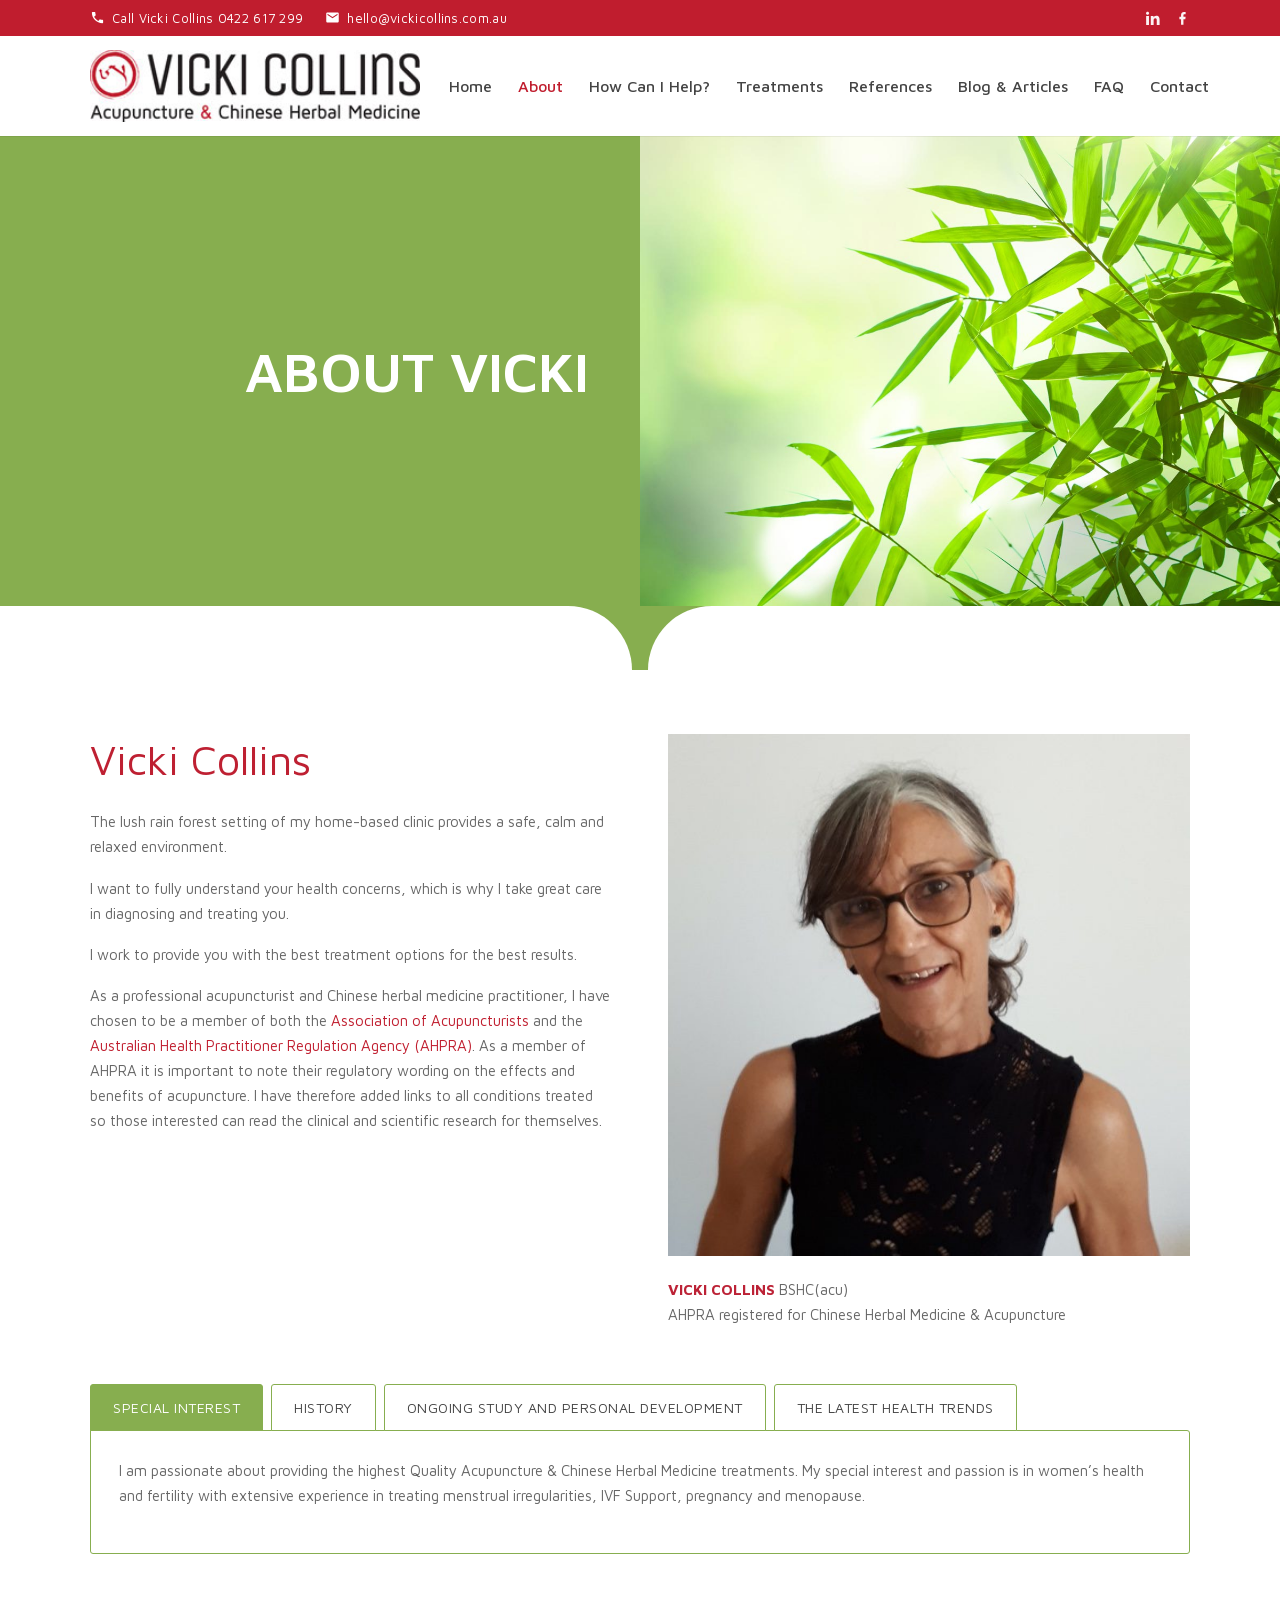
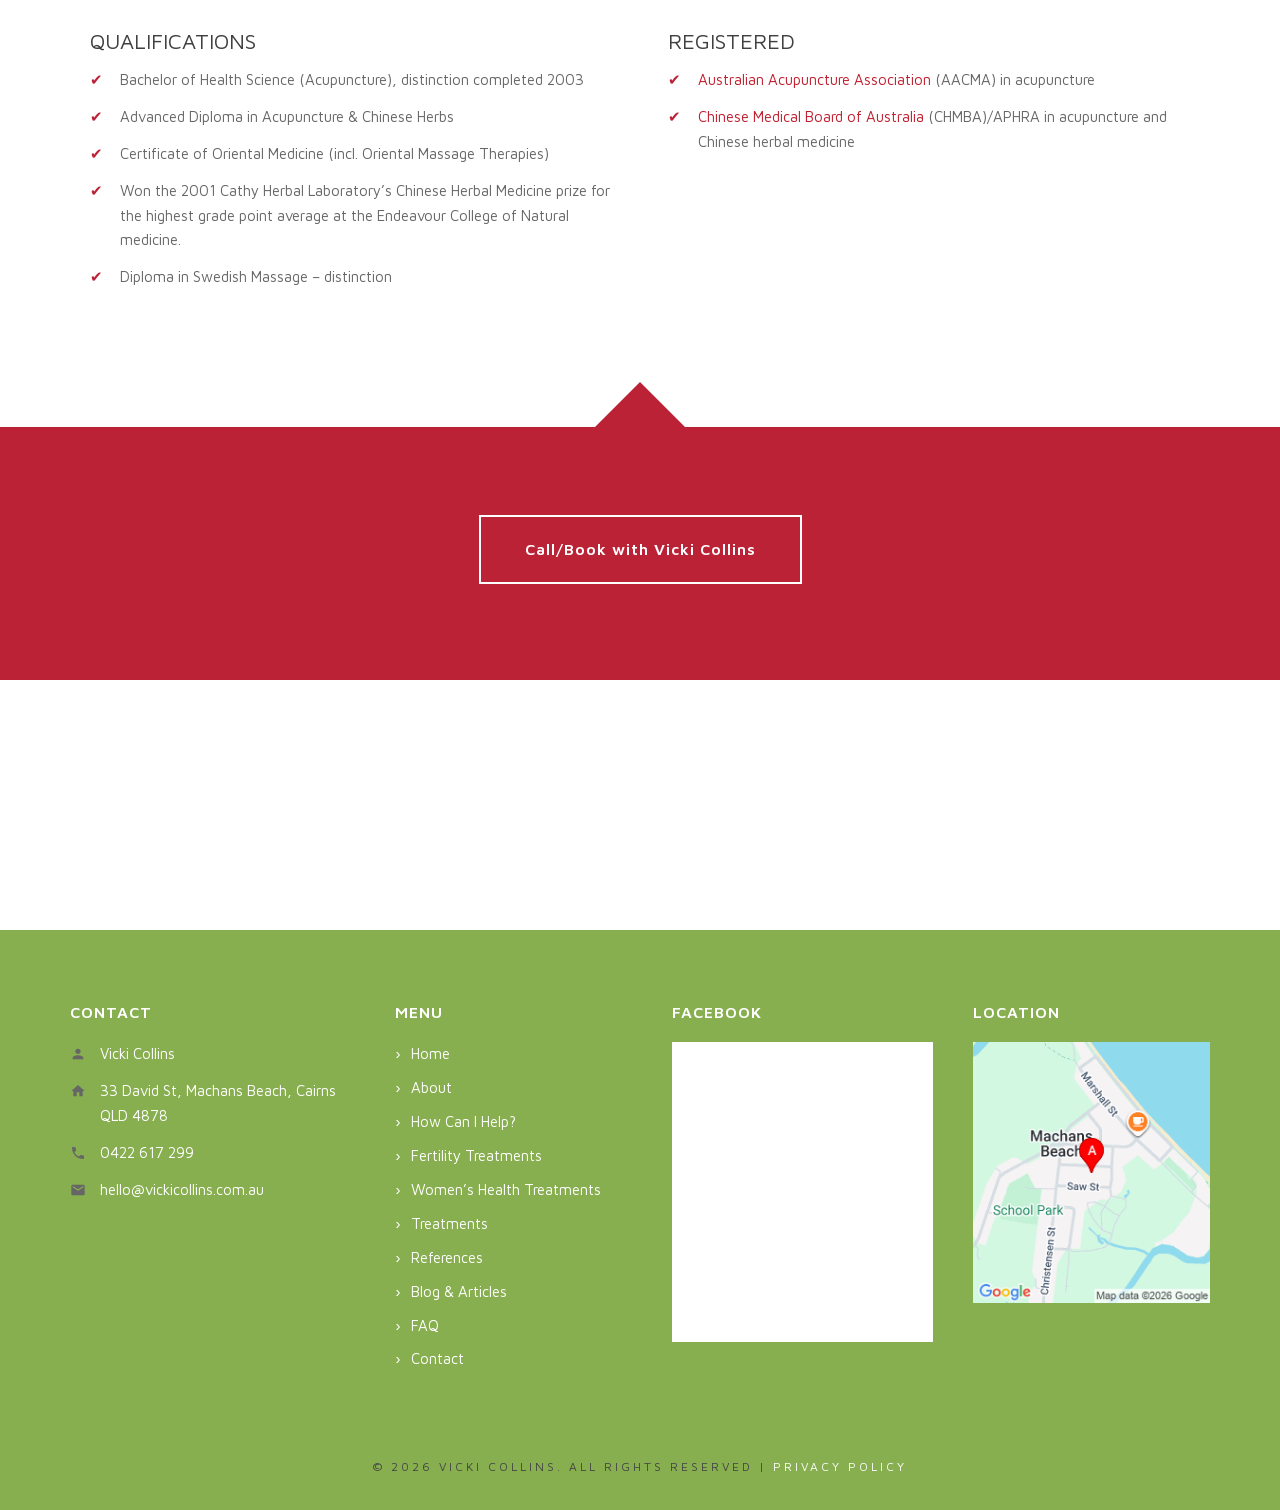
==== about-vicki-collins-quality-acupuncture/index.html @ 956a05df "Static rebuild of vickicollins.com.au Clean hand-written HTML/CSS replacing the WordPress/Jupiter in" ====
<!DOCTYPE html>
<html lang="en-AU">
<head>
<meta charset="utf-8">
<meta name="viewport" content="width=device-width, initial-scale=1">
<title>About Vicki Collins | Acupuncturist Cairns</title>
<meta name="description" content="Vicki Collins BHSc(Acu) is an AHPRA-registered acupuncturist and Chinese herbal medicine practitioner with over 15 years’ experience, based in Cairns.">
<link rel="canonical" href="https://vickicollins.com.au/about-vicki-collins-quality-acupuncture/">
<meta property="og:locale" content="en_AU">
<meta property="og:site_name" content="Vicki Collins Acupuncture &amp; Chinese Herbal Medicine">
<meta property="og:title" content="About Vicki Collins | Acupuncturist Cairns">
<meta property="og:description" content="Vicki Collins BHSc(Acu) is an AHPRA-registered acupuncturist and Chinese herbal medicine practitioner with over 15 years’ experience, based in Cairns.">
<meta property="og:url" content="https://vickicollins.com.au/about-vicki-collins-quality-acupuncture/">
<meta property="og:type" content="website">
<link rel="icon" href="/wp-content/uploads/favicon.ico">
<link rel="stylesheet" href="/assets/css/site.css">
<script type="application/ld+json">{"@context": "https://schema.org", "@graph": [{"@type": ["MedicalBusiness", "LocalBusiness"], "@id": "https://vickicollins.com.au/#business", "name": "Vicki Collins Acupuncture & Chinese Herbal Medicine", "url": "https://vickicollins.com.au/", "telephone": "+61422617299", "email": "hello@vickicollins.com.au", "image": "https://vickicollins.com.au/wp-content/uploads/vicki-collins-logo-web.jpg", "priceRange": "$$", "medicalSpecialty": ["Acupuncture", "TraditionalChineseMedicine"], "address": {"@type": "PostalAddress", "streetAddress": "33 David St", "addressLocality": "Machans Beach", "addressRegion": "QLD", "postalCode": "4878", "addressCountry": "AU"}, "geo": {"@type": "GeoCoordinates", "latitude": -16.8534147, "longitude": 145.747004}, "areaServed": [{"@type": "City", "name": "Cairns"}, {"@type": "AdministrativeArea", "name": "Cairns Region, Queensland"}], "openingHoursSpecification": [{"@type": "OpeningHoursSpecification", "dayOfWeek": ["Tuesday", "Wednesday", "Thursday", "Friday", "Saturday"], "opens": "08:00", "closes": "18:00"}], "founder": {"@id": "https://vickicollins.com.au/#vicki"}, "sameAs": ["https://www.facebook.com/Vicki-Collins-906060886146037/", "https://www.linkedin.com/in/vicki-collins-b83b03a0"]}, {"@type": "Person", "@id": "https://vickicollins.com.au/#vicki", "name": "Vicki Collins", "jobTitle": "Registered Acupuncturist & Chinese Herbal Medicine Practitioner", "worksFor": {"@id": "https://vickicollins.com.au/#business"}, "hasCredential": [{"@type": "EducationalOccupationalCredential", "credentialCategory": "degree", "name": "Bachelor of Health Science (Acupuncture)"}], "memberOf": {"@type": "Organization", "name": "Australian Health Practitioner Regulation Agency (AHPRA)"}, "knowsAbout": ["Acupuncture", "Chinese Herbal Medicine", "Fertility", "Women's Health", "IVF Support"]}]}</script>
</head>
<body>
<div class="toolbar">
  <div class="grid">
    <div class="toolbar-contact">
      <a href="tel:+61422617299"><svg viewBox="0 0 24 24" aria-hidden="true"><path d="M6.6 10.8c1.4 2.8 3.8 5.1 6.6 6.6l2.2-2.2c.3-.3.7-.4 1-.2 1.1.4 2.4.6 3.6.6.6 0 1 .4 1 1V20c0 .6-.4 1-1 1C10.6 21 3 13.4 3 4c0-.6.4-1 1-1h3.5c.6 0 1 .4 1 1 0 1.2.2 2.5.6 3.6.1.3 0 .7-.2 1l-2.3 2.2z"/></svg> Call Vicki Collins 0422 617 299</a>
      <a href="mailto:hello@vickicollins.com.au"><svg viewBox="0 0 24 24" aria-hidden="true"><path d="M20 4H4c-1.1 0-2 .9-2 2v12c0 1.1.9 2 2 2h16c1.1 0 2-.9 2-2V6c0-1.1-.9-2-2-2zm0 4-8 5-8-5V6l8 5 8-5v2z"/></svg> hello@vickicollins.com.au</a>
    </div>
    <div class="toolbar-social">
      <a href="https://www.linkedin.com/in/vicki-collins-b83b03a0" target="_blank" rel="noopener" aria-label="LinkedIn"><svg viewBox="0 0 24 24" aria-hidden="true"><path d="M4.98 3.5C4.98 4.88 3.87 6 2.5 6S0 4.88 0 3.5 1.12 1 2.5 1s2.48 1.12 2.48 2.5zM.24 8h4.52v14.5H.24V8zm7.44 0h4.33v2h.06c.6-1.14 2.07-2.34 4.27-2.34 4.57 0 5.41 3 5.41 6.9v7.94h-4.52v-7.04c0-1.68-.03-3.84-2.34-3.84-2.34 0-2.7 1.83-2.7 3.72v7.16H7.68V8z"/></svg></a>
      <a href="https://www.facebook.com/Vicki-Collins-906060886146037/" target="_blank" rel="noopener" aria-label="Facebook"><svg viewBox="0 0 24 24" aria-hidden="true"><path d="M13.5 22v-9h3l.5-4h-3.5V7c0-1.1.3-1.9 1.9-1.9H17V1.6C16.7 1.6 15.6 1.5 14.3 1.5c-2.7 0-4.6 1.7-4.6 4.8V9H7v4h2.7v9h3.8z"/></svg></a>
    </div>
  </div>
</div>
<header class="site-header">
  <div class="grid">
    <a class="logo" href="/"><img src="/wp-content/uploads/vicki-collins-logo-web.jpg" alt="Vicki Collins Acupuncture &amp; Chinese Herbal Medicine" width="300" height="65"></a>
    <button class="nav-toggle" aria-expanded="false" aria-controls="site-nav" aria-label="Menu"><svg viewBox="0 0 24 24" aria-hidden="true"><path d="M3 6h18v2H3V6zm0 5h18v2H3v-2zm0 5h18v2H3v-2z"/></svg></button>
    <nav class="site-nav" id="site-nav"><ul><li><a href="/">Home</a></li><li class="current"><a href="/about-vicki-collins-quality-acupuncture/">About</a></li><li><a href="/how-can-i-help/">How Can I Help?</a><ul class="sub-menu"><li><a href="/fertility-treatments/">Fertility Treatments</a></li><li><a href="/womens-health/">Women’s Health Treatments</a></li></ul></li><li><a href="/treatments/">Treatments</a></li><li><a href="/references-2/">References</a></li><li><a href="/blog/">Blog &amp; Articles</a></li><li><a href="/frequently-asked-questions/">FAQ</a></li><li><a href="/contact/">Contact</a></li></ul></nav>
  </div>
</header>
<main>
<section class="hero-split" style="background:#87ae4f">
  <div class="hero-panel"><h1 class="hero-title">About Vicki</h1></div>
  <div class="hero-img" style="background-image:url('/wp-content/uploads/bamboo_bg2.jpg')"></div>
</section>
<div class="scallop" style="--notch:#87ae4f"></div>
<section class="content"><div class="grid">
  <div class="two-col">
    <div><h2 class="title-lg">Vicki Collins</h2>
<p>The lush rain forest setting of my home-based clinic provides a safe, calm and relaxed environment.</p>
<p>I want to fully understand your health concerns, which is why I take great care in diagnosing and treating you.</p>
<p>I work to provide you with the best treatment options for the best results.</p>
<p>As a professional acupuncturist and Chinese herbal medicine practitioner, I have chosen to be a member of both the <a href="https://www.acupuncture.org.au/" target="_blank" rel="noopener">Association of Acupuncturists</a> and the <a href="https://www.ahpra.gov.au/" target="_blank" rel="noopener">Australian Health Practitioner Regulation Agency (AHPRA)</a>. As a member of AHPRA it is important to note their regulatory wording on the effects and benefits of acupuncture. I have therefore added links to all conditions treated so those interested can read the clinical and scientific research for themselves.</p></div>
    <div><img src="/wp-content/uploads/vicki-collins-e1538703856877.jpg" alt="Quality Acupuncture &amp; Chinese Herbal Medicine - About Vicki Collins" width="640" height="640" loading="lazy"><p class="portrait-caption"><strong>VICKI COLLINS</strong> BSHC(acu)<br> AHPRA registered for Chinese Herbal Medicine &amp; Acupuncture</p></div>
  </div>
  <div class="tabs">
    <div class="tab-buttons" role="tablist"><button role="tab" aria-selected="true" data-tab="0">SPECIAL INTEREST</button><button role="tab" aria-selected="false" data-tab="1">HISTORY</button><button role="tab" aria-selected="false" data-tab="2">ONGOING STUDY AND PERSONAL DEVELOPMENT</button><button role="tab" aria-selected="false" data-tab="3">THE LATEST HEALTH TRENDS</button></div>
    <div class="tab-panel" data-panel="0"><p>I am passionate about providing the highest Quality Acupuncture &amp; Chinese Herbal Medicine treatments. My special interest and passion is in women’s health and fertility with extensive experience in treating menstrual irregularities, IVF Support, pregnancy and menopause.</p></div><div class="tab-panel" data-panel="1" hidden><p>I started my journey as a health practitioner in the 1980’s working along side a naturopath while studying a Diploma in Swedish massage, gaining a high distinction. In the early 1990’s I studied a course called Oriental Medicine, which included basic studies in Chinese medicine, Ayurveda medicine, and Shiatsu. From this my interest in Chinese medicine began. Then in the mId-1990’s I began an advanced diploma of Health Science (acupuncture) and went onto complete a Bachelor of Health Science with a distinction at the now Endeavor College of Natural Medicine in 2003. In my final year here I also achieved highest point grade average in Chinese Herbal Medicine.</p></div><div class="tab-panel" data-panel="2" hidden><p>I continue to develop my knowledge and skills in order to keep abreast with the latest health trends enabling me to understand and keep abreast of my clients health needs. To achieve this I regularly attend seminars within Australia and abroad, engage in online seminars, plus my own continual research and personal development within my industry and other health related industries.</p></div><div class="tab-panel" data-panel="3" hidden><p>I now continue to develop my knowledge and skills in order to keep abreast with the latest health trends enabling me to understand and keep abreast my clients health needs. To achieve this I regularly attend seminars within Australia and aboard, engage in online seminars, plus my own continual research and personal development with in my industry another health related industries.</p></div>
  </div>
  <div class="two-col">
    <div><h2 class="title-sm">Qualifications</h2>
<ul class="checks"><li>Bachelor of Health Science (Acupuncture), distinction completed 2003</li><li>Advanced Diploma in Acupuncture &amp; Chinese Herbs</li><li>Certificate of Oriental Medicine (incl. Oriental Massage Therapies)</li><li>Won the 2001 Cathy Herbal Laboratory’s Chinese Herbal Medicine prize for the highest grade point average at the Endeavour College of Natural medicine.</li><li>Diploma in Swedish Massage – distinction</li></ul></div>
    <div><h2 class="title-sm">Registered</h2>
<ul class="checks"><li><a href="http://www.acupuncture.org.au" target="_blank" rel="noopener">Australian Acupuncture Association</a> (AACMA) in acupuncture</li><li><a href="https://www.ahpra.gov.au/" target="_blank" rel="noopener">Chinese Medical Board of Australia</a> (CHMBA)/APHRA in acupuncture and Chinese herbal medicine</li></ul></div>
  </div>
</div></section>
<section class="cta">
  <div style="height:56px"></div>
  <div style="position:relative;background:var(--band-red);">
    <div style="position:absolute;left:50%;transform:translateX(-50%);top:-45px;width:0;height:0;border-left:46px solid transparent;border-right:46px solid transparent;border-bottom:46px solid var(--band-red);"></div>
    <div class="band-red-cta">
      <a class="btn-outline" href="/contact/">Call/Book with Vicki Collins</a>
    </div>
  </div>
</section>
</main>
<div class="strip-img" style="background-image:url('/wp-content/uploads/bamboo_bg2_dark.jpg')"></div>
<footer class="site-footer">
  <div class="grid footer-widgets">
    <div>
      <div class="widget-title">Contact</div>
      <ul class="icon-list">
        <li><svg viewBox="0 0 24 24" aria-hidden="true"><path d="M12 12c2.2 0 4-1.8 4-4s-1.8-4-4-4-4 1.8-4 4 1.8 4 4 4zm0 2c-2.7 0-8 1.3-8 4v2h16v-2c0-2.7-5.3-4-8-4z"/></svg> Vicki Collins</li>
        <li><svg viewBox="0 0 24 24" aria-hidden="true"><path d="M10 20v-6h4v6h5v-8h3L12 3 2 12h3v8h5z"/></svg> 33 David St, Machans Beach, Cairns QLD 4878</li>
        <li><svg viewBox="0 0 24 24" aria-hidden="true"><path d="M6.6 10.8c1.4 2.8 3.8 5.1 6.6 6.6l2.2-2.2c.3-.3.7-.4 1-.2 1.1.4 2.4.6 3.6.6.6 0 1 .4 1 1V20c0 .6-.4 1-1 1C10.6 21 3 13.4 3 4c0-.6.4-1 1-1h3.5c.6 0 1 .4 1 1 0 1.2.2 2.5.6 3.6.1.3 0 .7-.2 1l-2.3 2.2z"/></svg> <a href="tel:+61422617299">0422 617 299</a></li>
        <li><svg viewBox="0 0 24 24" aria-hidden="true"><path d="M20 4H4c-1.1 0-2 .9-2 2v12c0 1.1.9 2 2 2h16c1.1 0 2-.9 2-2V6c0-1.1-.9-2-2-2zm0 4-8 5-8-5V6l8 5 8-5v2z"/></svg> <a href="mailto:hello@vickicollins.com.au">hello@vickicollins.com.au</a></li>
      </ul>
    </div>
    <div>
      <div class="widget-title">Menu</div>
      <ul class="footer-menu">
        <li><a href="/">Home</a></li>
        <li><a href="/about-vicki-collins-quality-acupuncture/">About</a></li>
        <li><a href="/how-can-i-help/">How Can I Help?</a></li>
        <li><a href="/fertility-treatments/">Fertility Treatments</a></li>
        <li><a href="/womens-health/">Women’s Health Treatments</a></li>
        <li><a href="/treatments/">Treatments</a></li>
        <li><a href="/references-2/">References</a></li>
        <li><a href="/blog/">Blog &amp; Articles</a></li>
        <li><a href="/frequently-asked-questions/">FAQ</a></li>
        <li><a href="/contact/">Contact</a></li>
      </ul>
    </div>
    <div class="footer-fb">
      <div class="widget-title">Facebook</div>
      <iframe src="https://www.facebook.com/plugins/page.php?href=https%3A%2F%2Fwww.facebook.com%2FVicki-Collins-906060886146037%2F&tabs=timeline&width=280&height=300&small_header=true&adapt_container_width=true&hide_cover=false" width="280" height="300" title="Vicki Collins on Facebook" loading="lazy" allow="encrypted-media"></iframe>
    </div>
    <div class="footer-map">
      <div class="widget-title">Location</div>
      <a href="https://www.google.com.au/maps/place/33+David+St,+Machans+Beach+QLD+4878/@-16.8534096,145.74481,17z" target="_blank" rel="noopener" title="Open a larger map">
        <img src="/assets/img/footer-map.png" alt="Map showing the clinic location at 33 David St, Machans Beach" width="250" height="275" loading="lazy">
      </a>
    </div>
  </div>
  <div class="footer-copyright">© 2026 Vicki Collins. All rights reserved | <a href="/privacy-policy/">Privacy Policy</a></div>
</footer>
<script src="/assets/js/site.js" defer></script>
</body>
</html>
---- assets/css/site.css ----
/* vickicollins.com.au — hand-written rebuild stylesheet
   Tokens extracted from the original live theme (see DESIGN-TOKENS.md) */

/* ---------- fonts (self-hosted) ---------- */
@font-face {
  font-family: 'Maven Pro';
  font-style: normal;
  font-weight: 400 700;
  font-display: swap;
  src: url(/assets/fonts/maven-pro-latin.woff2) format('woff2');
  unicode-range: U+0000-00FF, U+0131, U+0152-0153, U+02BB-02BC, U+02C6, U+02DA, U+02DC, U+2000-206F, U+20AC, U+2122, U+2191, U+2193, U+2212, U+2215, U+FEFF, U+FFFD;
}
@font-face {
  font-family: 'Maven Pro';
  font-style: normal;
  font-weight: 400 700;
  font-display: swap;
  src: url(/assets/fonts/maven-pro-latin-ext.woff2) format('woff2');
  unicode-range: U+0100-02BA, U+02BD-02C5, U+02C7-02CC, U+02CE-02D7, U+02DD-02FF, U+1E00-1E9F, U+1EF2-1EFF, U+2020, U+20A0-20AB, U+20AD-20C0, U+2113, U+2C60-2C7F, U+A720-A7FF;
}
@font-face {
  font-family: 'Poppins';
  font-style: normal;
  font-weight: 400;
  font-display: swap;
  src: url(/assets/fonts/poppins-latin.woff2) format('woff2');
  unicode-range: U+0000-00FF, U+0131, U+0152-0153, U+02BB-02BC, U+02C6, U+02DA, U+02DC, U+2000-206F, U+20AC, U+2122, U+2191, U+2193, U+2212, U+2215, U+FEFF, U+FFFD;
}

/* ---------- tokens ---------- */
:root {
  --brand: #c01d2e;        /* toolbar crimson */
  --band-red: #bc2236;     /* CTA bands, large titles */
  --brand-dark: #9a1725;
  --green: #87ae4f;        /* bands + footer */
  --heading: #404040;
  --text: #666666;
  --text-strong: #444444;
  --grey-light: #ededed;
  --white: #ffffff;
  --grid: 1140px;
}

/* ---------- reset/base ---------- */
* { margin: 0; padding: 0; box-sizing: border-box; }
html { -webkit-text-size-adjust: 100%; }
body {
  font-family: 'Maven Pro', -apple-system, 'Segoe UI', Roboto, Arial, sans-serif;
  font-size: 15px;
  font-weight: 400;
  line-height: 1.66em;
  color: var(--text);
  background: var(--white);
}
img { max-width: 100%; height: auto; display: inline-block; }
a { color: var(--brand); text-decoration: none; }
a:hover { color: var(--brand-dark); }
p { margin-bottom: 1.1em; }
ul, ol { margin: 0 0 1.1em 1.4em; }

h1, h2, h3, h4, h5, h6 {
  color: var(--heading);
  font-weight: 600;
  text-transform: uppercase;
  line-height: 1.25em;
  margin-bottom: 0.6em;
}
h1 { font-size: 36px; }
h2 { font-size: 30px; }
h3 { font-size: 24px; }
h4 { font-size: 18px; line-height: 1.3em; }
h5 { font-size: 16px; line-height: 1.3em; }
h6 { font-size: 14px; line-height: 1.3em; }

.grid { max-width: var(--grid); margin: 0 auto; padding: 0 20px; }

/* ---------- top toolbar ---------- */
.toolbar { background: var(--brand); color: var(--white); font-size: 13px; }
.toolbar .grid { display: flex; align-items: center; justify-content: space-between; min-height: 36px; }
.toolbar a { color: var(--white); }
.toolbar-contact { display: flex; gap: 22px; align-items: center; flex-wrap: wrap; }
.toolbar-contact a { display: inline-flex; align-items: center; gap: 7px; letter-spacing: .3px; }
.toolbar-social { display: flex; gap: 14px; align-items: center; }
.toolbar-social a { display: inline-flex; opacity: .95; }
.toolbar-social a:hover { opacity: .75; }
.toolbar svg { width: 15px; height: 15px; fill: currentColor; }

/* ---------- header ---------- */
.site-header {
  background: var(--white);
  position: sticky; top: 0; z-index: 50;
  box-shadow: 0 1px 0 rgba(0,0,0,.06);
}
.site-header .grid { display: flex; align-items: center; justify-content: space-between; min-height: 100px; gap: 16px; }
.logo img { width: 330px; max-width: 60vw; height: auto; display: block; }

.nav-toggle { display: none; background: none; border: 0; cursor: pointer; padding: 8px; }
.nav-toggle svg { width: 26px; height: 26px; fill: var(--heading); }

.site-nav ul { list-style: none; margin: 0; display: flex; align-items: center; }
.site-nav > ul > li { position: relative; }
.site-nav > ul > li > a {
  display: block; padding: 12px 13px;
  color: var(--text-strong); font-size: 16px; font-weight: 500;
  white-space: nowrap;
}
.site-nav a:hover, .site-nav .current > a { color: var(--brand); }
.site-nav .sub-menu {
  display: none; position: absolute; top: 100%; left: 0;
  background: var(--white); min-width: 220px; box-shadow: 0 3px 12px rgba(0,0,0,.12);
  padding: 6px 0; z-index: 60;
}
.site-nav li:hover > .sub-menu, .site-nav li:focus-within > .sub-menu { display: block; }
.site-nav .sub-menu li { width: 100%; }
.site-nav .sub-menu a {
  display: block; padding: 9px 18px;
  font-size: 13px; font-weight: 400; text-transform: uppercase; letter-spacing: 1px;
  color: var(--text-strong);
}

/* ---------- hero (split colour/image) ---------- */
.hero-split { display: grid; grid-template-columns: 1fr 1fr; min-height: 471px; position: relative; }
.hero-split .hero-panel { display: flex; align-items: center; justify-content: flex-end; padding: 40px 4vw 40px 6vw; }
.hero-split .hero-img { background-size: cover; background-position: center; }
.hero-title {
  color: var(--white); font-size: 56px; font-weight: 600; text-transform: uppercase;
  line-height: 1.05em; text-align: right; margin: 0;
}
.hero-green { background: var(--green); }
.hero-red { background: var(--band-red); }

/* scallop notch under heroes: the hero colour shows through a centre "V"
   while each white shoulder curves up with a rounded corner */
.scallop { position: relative; height: 64px; background: var(--notch, var(--band-red)); overflow: hidden; margin-top: -1px; }
.scallop::before, .scallop::after {
  content: ""; position: absolute; top: 0; bottom: 0; width: calc(50% - 8px);
  background: var(--white);
}
.scallop::before { left: 0; border-top-right-radius: 64px; }
.scallop::after { right: 0; border-top-left-radius: 64px; }

/* red arrow notch pointing down into CTA band */
.arrow-down { position: relative; height: 0; }
.arrow-down::before {
  content: ""; position: absolute; left: 50%; transform: translateX(-50%);
  top: -46px; width: 0; height: 0;
  border-left: 46px solid transparent; border-right: 46px solid transparent;
  border-bottom: 46px solid var(--band-red);
}

/* ---------- home hero ---------- */
.hero-home {
  background-size: cover; background-position: center;
  min-height: 428px; display: flex; align-items: center;
}
.hero-home .grid { display: flex; width: 100%; align-items: center; justify-content: space-between; gap: 30px; }
.hero-home .intro h5, .hero-home .intro p.lead-in { color: var(--white); font-size: 22px; font-weight: 400; text-transform: none; margin: 0 0 4px; }
.hero-home .intro .big {
  color: var(--white); font-size: 56px; font-weight: 600; text-transform: uppercase;
  line-height: 1.05em; margin: 6px 0 10px;
}
.hero-home .badge {
  font-family: 'Poppins', 'Maven Pro', sans-serif;
  color: var(--white); font-size: 22px; line-height: 1.1em; text-transform: uppercase; text-align: right;
}

/* ---------- bands ---------- */
.band { padding: 56px 0; }
.band-green { background: var(--green); color: var(--white); text-align: center; }
.band-green .band-title {
  color: var(--white); font-size: 22px; font-weight: 500; text-transform: none;
  line-height: 1.45em; max-width: 900px; margin: 0 auto 22px;
}
.band-green p { color: var(--white); max-width: 1040px; margin-left: auto; margin-right: auto; }
.band-green a { color: var(--white); text-decoration: underline; }

.band-red-cta { background: var(--band-red); text-align: center; padding: 88px 0 96px; }
.band-red-strip { background: var(--band-red); height: 46px; }

/* bamboo parallax strip */
.strip-img {
  background-size: cover; background-position: center; height: 250px;
}
@media (min-width: 1024px) { .strip-img { background-attachment: fixed; } }

/* ---------- buttons ---------- */
.btn-pill {
  display: inline-block; background: var(--band-red); color: var(--white);
  font-size: 12px; font-weight: 700; letter-spacing: 1px; text-transform: uppercase;
  padding: 14px 24px; border-radius: 50px;
  box-shadow: 0 3px 6px rgba(0,0,0,.22);
}
.btn-pill:hover { background: var(--brand-dark); color: var(--white); }
.btn-outline {
  display: inline-block; border: 2px solid var(--white); color: var(--white);
  font-size: 16px; font-weight: 600; letter-spacing: 1px;
  padding: 20px 44px; background: transparent;
}
.btn-outline:hover { background: var(--white); color: var(--band-red); }
.btn-outline-green {
  display: inline-block; border: 2px solid var(--green); color: var(--green);
  font-size: 14px; font-weight: 600; letter-spacing: 1px;
  padding: 14px 30px; background: transparent; border-radius: 3px;
}
.btn-outline-green:hover { background: var(--green); color: var(--white); }

/* big call/email buttons that replace the contact form */
.contact-actions { display: flex; gap: 18px; flex-wrap: wrap; }
.contact-actions .btn-pill { font-size: 15px; padding: 18px 34px; }
.contact-actions svg { width: 17px; height: 17px; fill: currentColor; vertical-align: -3px; }
.icon-list svg { width: 16px; height: 16px; fill: var(--text); position: absolute; left: 0; top: 4px; }
.center { text-align: center; }

/* ---------- home features (3 columns) ---------- */
.features { padding: 70px 0 40px; }
.features .grid { display: grid; grid-template-columns: repeat(3, 1fr); gap: 44px; }
.feature { text-align: left; }
.feature img { width: 100%; height: auto; display: block; aspect-ratio: 1 / 1; object-fit: cover; }
.feature .feature-title {
  color: #be2032; font-size: 38px; font-weight: 400; text-transform: none;
  text-align: center; margin: 26px 0 18px;
}
.feature p { min-height: 4.6em; }

/* ---------- generic content sections ---------- */
.content { padding: 64px 0; }
.content-narrow { max-width: 570px; margin: 0 auto; }
.content-mid { max-width: 760px; margin: 0 auto; }

.title-lg {
  color: #be2032; font-size: 42px; font-weight: 400; text-transform: none;
  line-height: 1.2em; margin-bottom: 26px;
}
.title-md {
  color: #be2032; font-size: 38px; font-weight: 400; text-transform: none;
  line-height: 1.2em; margin-bottom: 22px;
}
.title-sm {
  color: var(--heading); font-size: 22px; font-weight: 400; text-transform: uppercase;
  margin: 34px 0 12px;
}
.two-col { display: grid; grid-template-columns: 1fr 1fr; gap: 56px; align-items: start; }

/* checkmark lists */
ul.checks { list-style: none; margin-left: 0; }
ul.checks li { position: relative; padding-left: 30px; margin-bottom: 12px; }
ul.checks li::before {
  content: "\2714"; position: absolute; left: 0; top: 0;
  color: var(--band-red); font-size: 15px;
}

/* portrait caption */
.portrait-caption { margin-top: 14px; }
.portrait-caption strong { color: var(--band-red); }

/* ---------- tabs (About) ---------- */
.tabs { margin: 40px 0; }
.tab-buttons { display: flex; flex-wrap: wrap; gap: 8px; list-style: none; margin: 0 0 -1px; }
.tab-buttons button {
  font-family: inherit; font-size: 14px; letter-spacing: .5px; text-transform: uppercase;
  color: var(--text-strong); background: var(--white);
  border: 1px solid var(--green); border-radius: 3px 3px 0 0;
  padding: 14px 22px; cursor: pointer;
}
.tab-buttons button[aria-selected="true"] { background: var(--green); color: var(--white); }
.tab-panel { border: 1px solid var(--green); border-radius: 0 3px 3px 3px; padding: 28px; }
.tab-panel[hidden] { display: none; }
.tab-panel h4 { margin-bottom: 14px; }

/* ---------- FAQ toggles ---------- */
.toggles { margin: 30px 0; }
.toggle { border: 1px solid var(--green); border-radius: 3px; margin-bottom: 10px; background: var(--white); }
.toggle > button {
  width: 100%; text-align: left; font-family: inherit;
  font-size: 15px; font-weight: 600; text-transform: uppercase; color: var(--text-strong);
  background: none; border: 0; padding: 16px 44px 16px 18px; cursor: pointer; position: relative;
}
.toggle > button::after {
  content: "+"; position: absolute; right: 16px; top: 50%; transform: translateY(-50%);
  color: var(--green); font-size: 22px; font-weight: 400;
}
.toggle.open > button::after { content: "\2212"; }
.toggle .toggle-body { display: none; padding: 0 18px 16px; }
.toggle.open .toggle-body { display: block; }

/* ---------- blog grid ---------- */
.blog-grid { display: grid; grid-template-columns: repeat(3, 1fr); gap: 34px; padding: 64px 0; }
.blog-card { background: var(--white); }
.blog-card img { width: 100%; display: block; }
.blog-card h3 { font-size: 16px; line-height: 1.45em; margin: 18px 0 10px; }
.blog-card h3 a { color: var(--heading); }
.blog-card h3 a:hover { color: var(--brand); }
.blog-card .more { font-size: 13px; font-weight: 700; letter-spacing: 1px; text-transform: uppercase; }

/* ---------- blog post ---------- */
.post { padding: 56px 0 30px; }
.post-frame { max-width: 880px; }
.post-featured { border: 10px solid #fff; box-shadow: 0 2px 12px rgba(0,0,0,.18); margin-bottom: 30px; }
.post h1 { font-size: 30px; margin-bottom: 10px; }
.post-meta { font-size: 13px; color: #999; border-bottom: 1px solid #e8e8e8; padding-bottom: 14px; margin-bottom: 28px; }
.post-meta .byline-name, .post-meta time { color: var(--brand); font-style: italic; }
.post-body { max-width: 880px; }
.post-nav { display: flex; justify-content: space-between; gap: 20px; margin: 40px 0 10px; }
.post-nav a {
  background: var(--grey-light); color: var(--text-strong);
  padding: 14px 20px; font-size: 14px; max-width: 46%;
}
.post-nav a:hover { background: var(--band-red); color: var(--white); }

/* ---------- contact page ---------- */
.contact-layout { display: grid; grid-template-columns: 1fr 2fr; gap: 56px; padding: 56px 0; }
.contact-info h4.green-title, .green-title {
  color: var(--green); font-size: 18px; font-weight: 600; text-transform: none; margin: 0 0 16px;
}
.icon-list { list-style: none; margin-left: 0; }
.icon-list li { position: relative; padding-left: 30px; margin-bottom: 12px; }
.icon-list li svg { position: absolute; left: 0; top: 4px; width: 16px; height: 16px; fill: var(--text); }

/* ---------- privacy / simple page ---------- */
.page-title-band { background: var(--grey-light); padding: 44px 0; }
.page-title-band h1 { font-size: 26px; font-weight: 500; letter-spacing: 2px; margin: 0; color: var(--text-strong); }

/* ---------- footer ---------- */
.site-footer { background: var(--green); color: var(--white); padding-top: 20px; }
.site-footer a { color: var(--white); }
.site-footer a:hover { color: var(--band-red); }
.footer-widgets {
  display: grid; grid-template-columns: 1.2fr 1fr 1.1fr 1fr; gap: 40px;
  padding: 50px 0 40px;
}
.widget-title {
  color: var(--white); font-size: 16px; font-weight: 600; text-transform: capitalize;
  letter-spacing: 1px; margin-bottom: 18px;
}
.site-footer .widget-title { text-transform: uppercase; }
.footer-menu { list-style: none; margin-left: 0; }
.footer-menu li { margin-bottom: 9px; padding-left: 16px; position: relative; }
.footer-menu li::before { content: "\203A"; position: absolute; left: 0; color: var(--white); }
.footer-fb iframe { border: 0; width: 100%; max-width: 280px; height: 300px; background: #fff; }
.footer-map img { display: block; }
.footer-copyright {
  text-align: center; font-size: 12px; letter-spacing: 3px; color: var(--text-strong);
  padding: 26px 10px 30px; text-transform: uppercase;
}
.footer-copyright a { color: var(--white); }

/* back-to-top / floating mail: omitted (decorative widgets) */

/* ---------- responsive ---------- */
@media (max-width: 1000px) {
  .hero-title, .hero-home .intro .big { font-size: 40px; }
  .features .grid { grid-template-columns: 1fr; max-width: 560px; }
  .footer-widgets { grid-template-columns: 1fr 1fr; }
  .two-col { grid-template-columns: 1fr; }
  .contact-layout { grid-template-columns: 1fr; }
}
@media (max-width: 760px) {
  .site-header .grid { min-height: 78px; }
  .logo img { width: 240px; }
  .nav-toggle { display: block; }
  .site-nav {
    position: absolute; top: 100%; left: 0; right: 0;
    background: var(--white); box-shadow: 0 8px 18px rgba(0,0,0,.14);
    display: none; max-height: calc(100vh - 90px); overflow: auto;
  }
  .site-nav.open { display: block; }
  .site-nav ul { flex-direction: column; align-items: stretch; }
  .site-nav > ul > li > a { padding: 13px 22px; border-top: 1px solid #f0f0f0; }
  .site-nav .sub-menu { display: block; position: static; box-shadow: none; padding: 0 0 6px; }
  .site-nav .sub-menu a { padding: 9px 36px; }
  .hero-split { grid-template-columns: 1fr; min-height: 0; }
  .hero-split .hero-panel { justify-content: center; padding: 60px 20px; }
  .hero-title { font-size: 32px; text-align: center; }
  .hero-split .hero-img { min-height: 220px; }
  .hero-home { min-height: 340px; }
  .hero-home .grid { flex-direction: column; align-items: flex-start; gap: 12px; }
  .hero-home .badge { text-align: left; }
  .hero-home .intro .big { font-size: 34px; }
  .blog-grid { grid-template-columns: 1fr; }
  .footer-widgets { grid-template-columns: 1fr; }
  .band-red-cta { padding: 64px 0; }
  .title-lg { font-size: 30px; }
  .scallop { height: 34px; }
  .strip-img { height: 160px; }
}
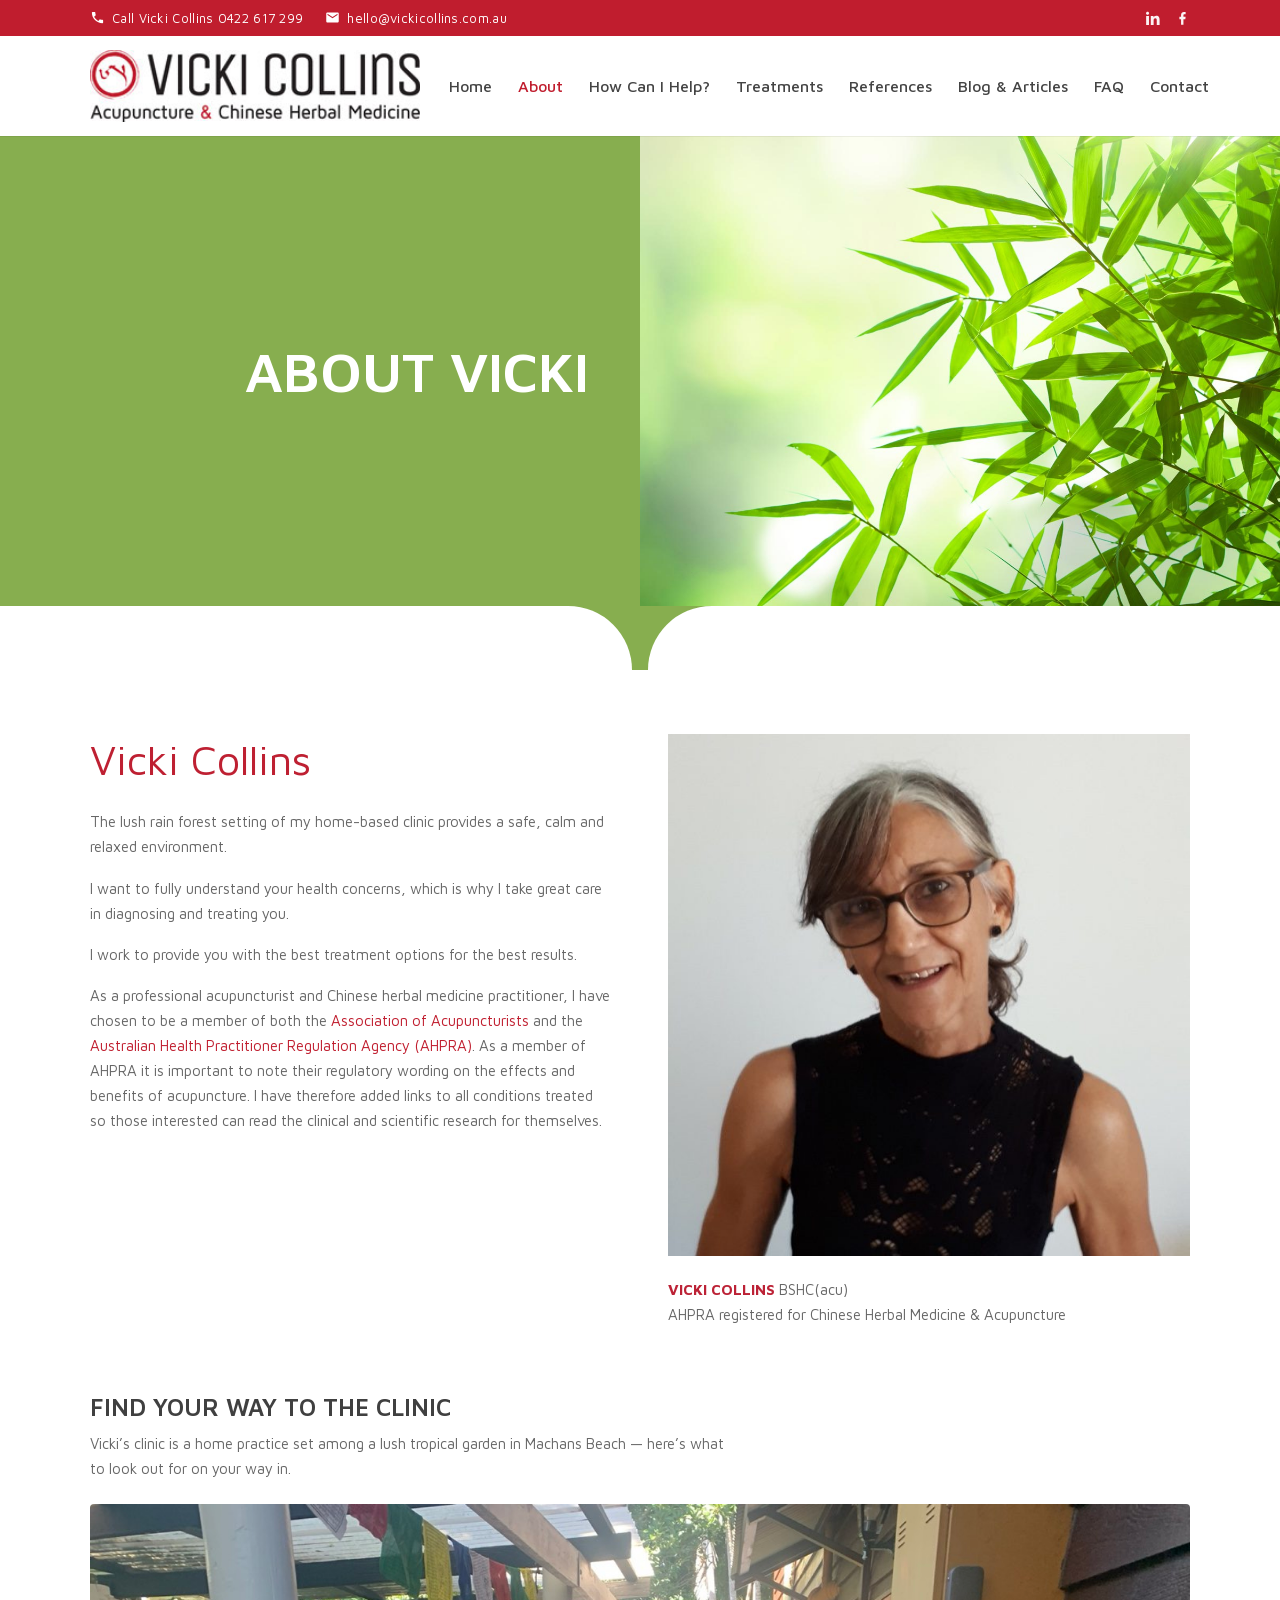
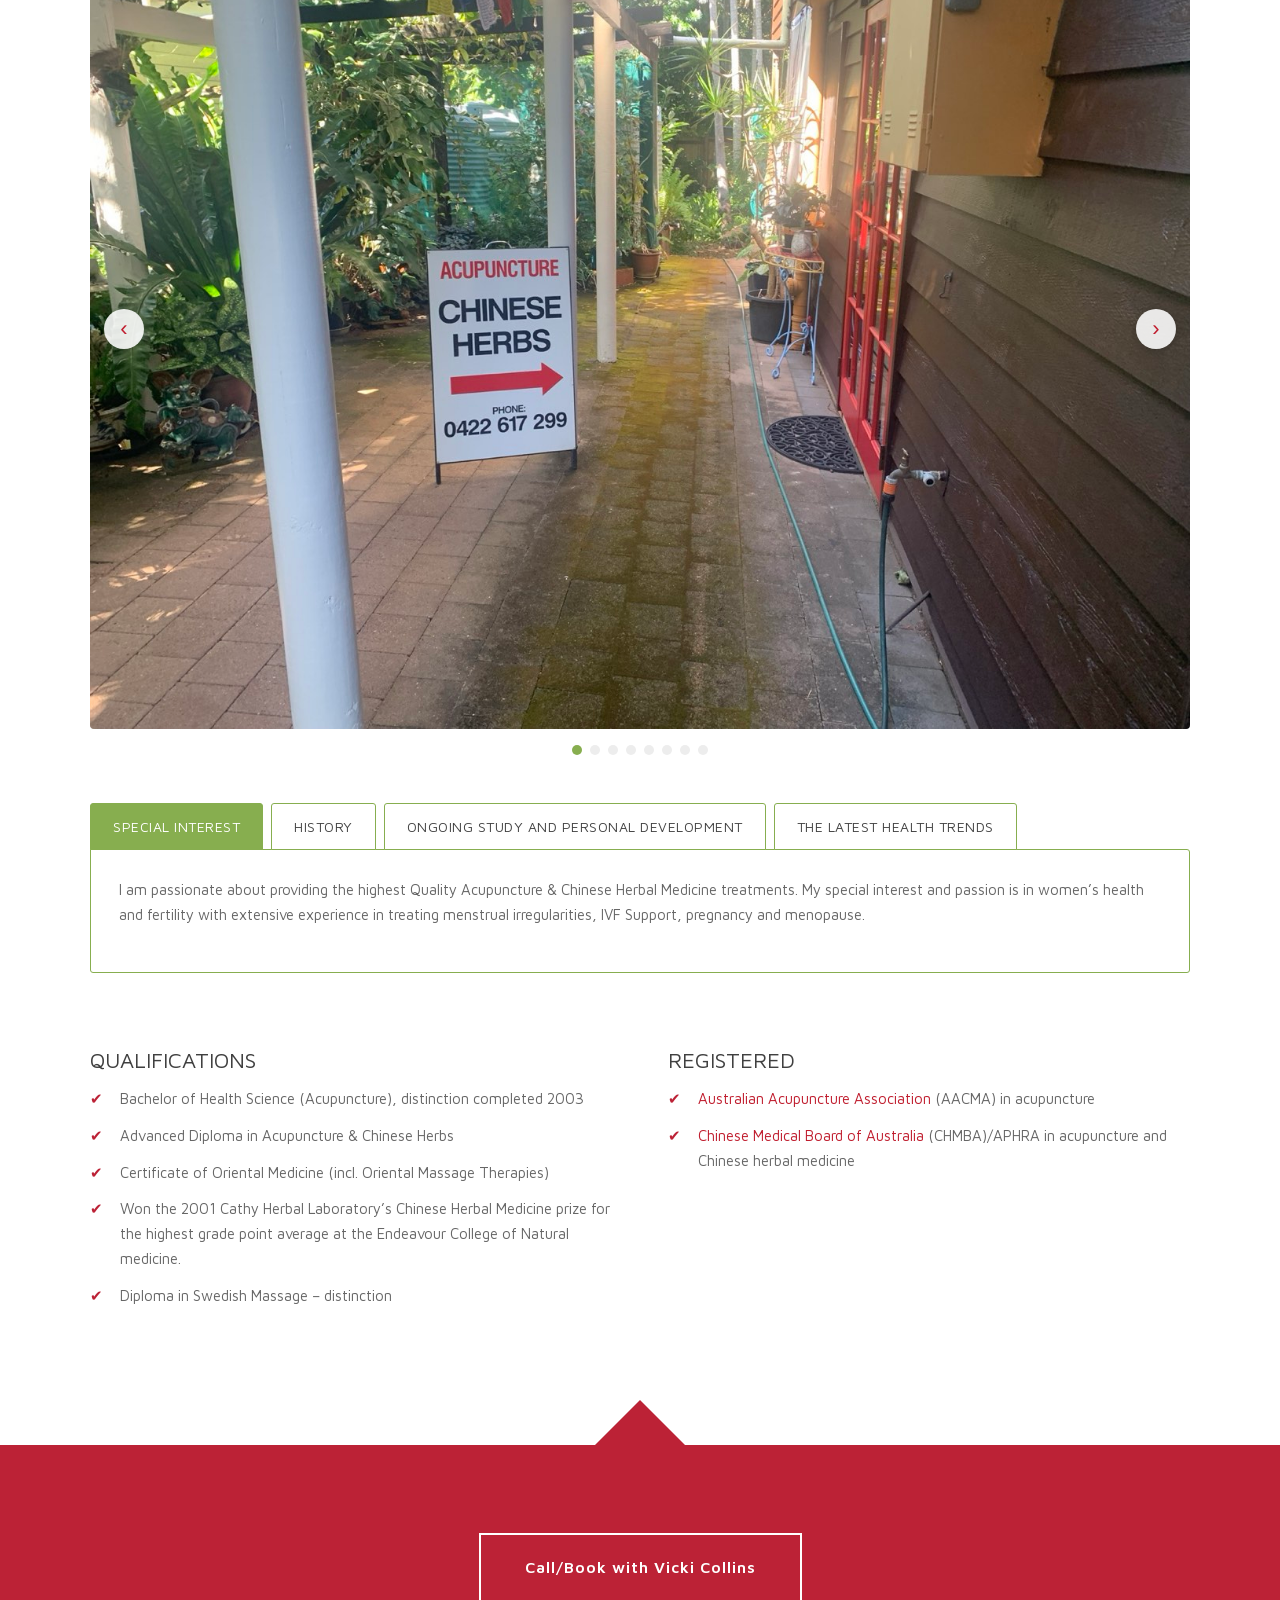
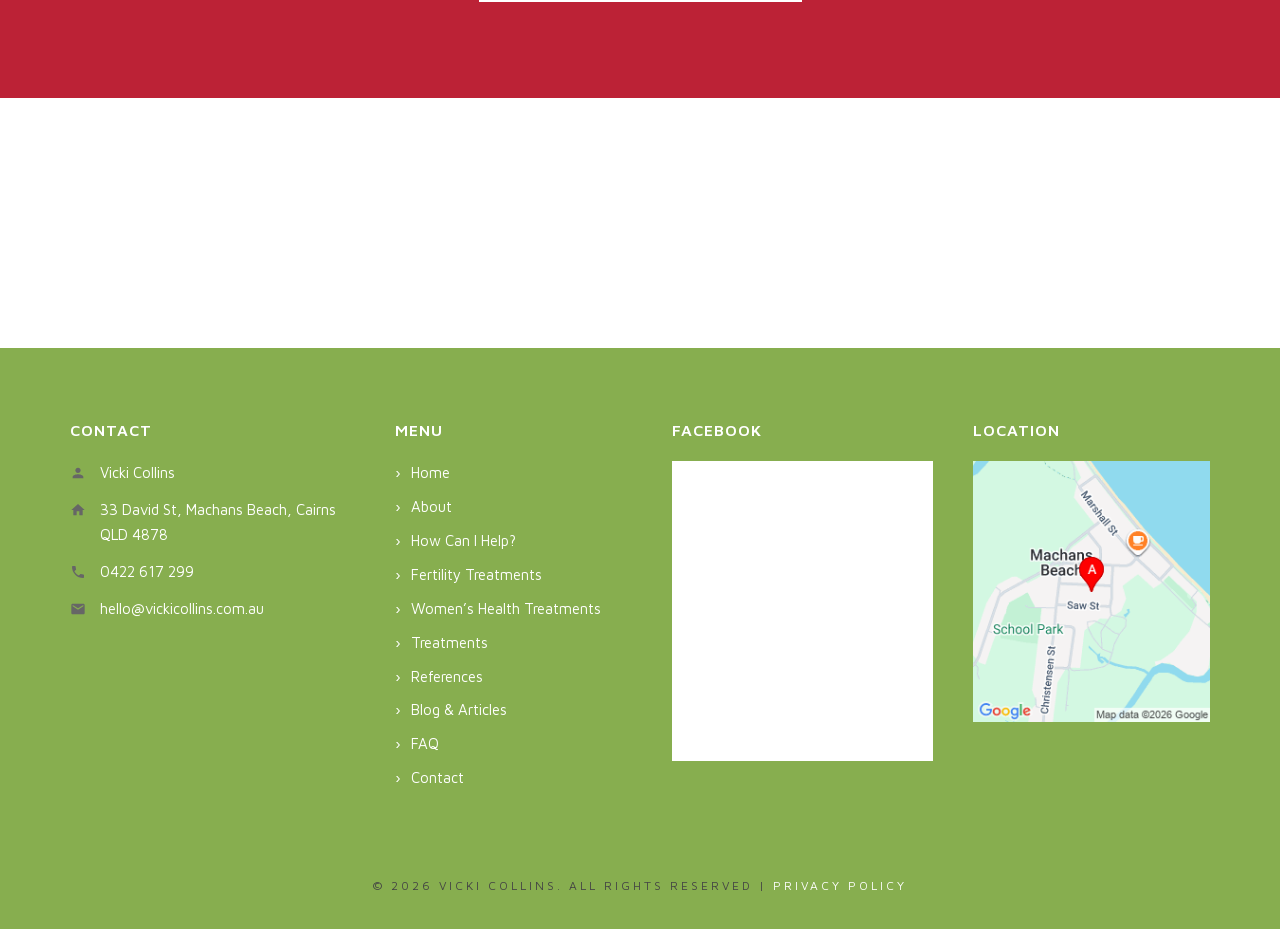
==== commit acb45b32: "Add clinic garden/entrance photo carousel to About page Vicki sent 8 photos of the garden path and e" ====
--- a/about-vicki-collins-quality-acupuncture/index.html
+++ b/about-vicki-collins-quality-acupuncture/index.html
@@ -4,17 +4,17 @@
 <meta charset="utf-8">
 <meta name="viewport" content="width=device-width, initial-scale=1">
 <title>About Vicki Collins | Acupuncturist Cairns</title>
-<meta name="description" content="Vicki Collins BHSc(Acu) is an AHPRA-registered acupuncturist and Chinese herbal medicine practitioner with over 15 years’ experience, based in Cairns.">
+<meta name="description" content="Vicki Collins BHSc(Acu) is an AHPRA-registered acupuncturist and Chinese herbal medicine practitioner with over 20 years’ experience, based in Cairns.">
 <link rel="canonical" href="https://vickicollins.com.au/about-vicki-collins-quality-acupuncture/">
 <meta property="og:locale" content="en_AU">
 <meta property="og:site_name" content="Vicki Collins Acupuncture &amp; Chinese Herbal Medicine">
 <meta property="og:title" content="About Vicki Collins | Acupuncturist Cairns">
-<meta property="og:description" content="Vicki Collins BHSc(Acu) is an AHPRA-registered acupuncturist and Chinese herbal medicine practitioner with over 15 years’ experience, based in Cairns.">
+<meta property="og:description" content="Vicki Collins BHSc(Acu) is an AHPRA-registered acupuncturist and Chinese herbal medicine practitioner with over 20 years’ experience, based in Cairns.">
 <meta property="og:url" content="https://vickicollins.com.au/about-vicki-collins-quality-acupuncture/">
 <meta property="og:type" content="website">
 <link rel="icon" href="/wp-content/uploads/favicon.ico">
 <link rel="stylesheet" href="/assets/css/site.css">
-<script type="application/ld+json">{"@context": "https://schema.org", "@graph": [{"@type": ["MedicalBusiness", "LocalBusiness"], "@id": "https://vickicollins.com.au/#business", "name": "Vicki Collins Acupuncture & Chinese Herbal Medicine", "url": "https://vickicollins.com.au/", "telephone": "+61422617299", "email": "hello@vickicollins.com.au", "image": "https://vickicollins.com.au/wp-content/uploads/vicki-collins-logo-web.jpg", "priceRange": "$$", "medicalSpecialty": ["Acupuncture", "TraditionalChineseMedicine"], "address": {"@type": "PostalAddress", "streetAddress": "33 David St", "addressLocality": "Machans Beach", "addressRegion": "QLD", "postalCode": "4878", "addressCountry": "AU"}, "geo": {"@type": "GeoCoordinates", "latitude": -16.8534147, "longitude": 145.747004}, "areaServed": [{"@type": "City", "name": "Cairns"}, {"@type": "AdministrativeArea", "name": "Cairns Region, Queensland"}], "openingHoursSpecification": [{"@type": "OpeningHoursSpecification", "dayOfWeek": ["Tuesday", "Wednesday", "Thursday", "Friday", "Saturday"], "opens": "08:00", "closes": "18:00"}], "founder": {"@id": "https://vickicollins.com.au/#vicki"}, "sameAs": ["https://www.facebook.com/Vicki-Collins-906060886146037/", "https://www.linkedin.com/in/vicki-collins-b83b03a0"]}, {"@type": "Person", "@id": "https://vickicollins.com.au/#vicki", "name": "Vicki Collins", "jobTitle": "Registered Acupuncturist & Chinese Herbal Medicine Practitioner", "worksFor": {"@id": "https://vickicollins.com.au/#business"}, "hasCredential": [{"@type": "EducationalOccupationalCredential", "credentialCategory": "degree", "name": "Bachelor of Health Science (Acupuncture)"}], "memberOf": {"@type": "Organization", "name": "Australian Health Practitioner Regulation Agency (AHPRA)"}, "knowsAbout": ["Acupuncture", "Chinese Herbal Medicine", "Fertility", "Women's Health", "IVF Support"]}]}</script>
+<script type="application/ld+json">{"@context": "https://schema.org", "@graph": [{"@type": ["MedicalBusiness", "LocalBusiness"], "@id": "https://vickicollins.com.au/#business", "name": "Vicki Collins Acupuncture & Chinese Herbal Medicine", "url": "https://vickicollins.com.au/", "telephone": "+61422617299", "email": "hello@vickicollins.com.au", "image": "https://vickicollins.com.au/wp-content/uploads/vicki-collins-logo-web.jpg", "priceRange": "$$", "medicalSpecialty": ["Acupuncture", "TraditionalChineseMedicine"], "address": {"@type": "PostalAddress", "streetAddress": "33 David St", "addressLocality": "Machans Beach", "addressRegion": "QLD", "postalCode": "4878", "addressCountry": "AU"}, "geo": {"@type": "GeoCoordinates", "latitude": -16.8534147, "longitude": 145.747004}, "areaServed": [{"@type": "City", "name": "Cairns"}, {"@type": "AdministrativeArea", "name": "Cairns Region, Queensland"}], "openingHoursSpecification": [{"@type": "OpeningHoursSpecification", "dayOfWeek": ["Tuesday", "Wednesday", "Thursday", "Friday", "Saturday"], "opens": "08:00", "closes": "18:00"}], "founder": {"@id": "https://vickicollins.com.au/#vicki"}, "hasOfferCatalog": {"@type": "OfferCatalog", "name": "Acupuncture & Chinese Herbal Medicine Services", "itemListElement": [{"@type": "Offer", "itemOffered": {"@type": "Service", "name": "Fertility Acupuncture & IVF/IUI Cycle Support", "serviceType": "Fertility acupuncture", "description": "Acupuncture sessions timed around natural conception attempts or an IVF/IUI cycle, provided alongside your medical fertility treatment.", "provider": {"@id": "https://vickicollins.com.au/#business"}, "areaServed": {"@type": "City", "name": "Cairns"}, "url": "https://vickicollins.com.au/fertility-treatments/"}}, {"@type": "Offer", "itemOffered": {"@type": "Service", "name": "Women's Health Acupuncture", "serviceType": "Women's health acupuncture", "description": "Acupuncture and Chinese herbal medicine for menstrual health, pregnancy support and the transition through menopause.", "provider": {"@id": "https://vickicollins.com.au/#business"}, "areaServed": {"@type": "City", "name": "Cairns"}, "url": "https://vickicollins.com.au/womens-health/"}}, {"@type": "Offer", "itemOffered": {"@type": "Service", "name": "Chinese Herbal Medicine", "serviceType": "Chinese herbal medicine", "description": "Individually formulated powdered herbal formulas prescribed after a Chinese medicine consultation.", "provider": {"@id": "https://vickicollins.com.au/#business"}, "url": "https://vickicollins.com.au/treatments/"}}, {"@type": "Offer", "itemOffered": {"@type": "Service", "name": "Acupuncture", "serviceType": "Acupuncture", "description": "Treatment using fine sterilised single-use needles, which may be combined with moxibustion, cupping or electro acupuncture.", "provider": {"@id": "https://vickicollins.com.au/#business"}, "url": "https://vickicollins.com.au/treatments/"}}]}, "sameAs": ["https://www.facebook.com/Vicki-Collins-906060886146037/", "https://www.linkedin.com/in/vicki-collins-b83b03a0", "https://www.ahpra.gov.au/registration/registers-of-practitioners.aspx"]}, {"@type": "Person", "@id": "https://vickicollins.com.au/#vicki", "name": "Vicki Collins", "jobTitle": "Registered Acupuncturist & Chinese Herbal Medicine Practitioner", "worksFor": {"@id": "https://vickicollins.com.au/#business"}, "hasCredential": [{"@type": "EducationalOccupationalCredential", "credentialCategory": "degree", "name": "Bachelor of Health Science (Acupuncture)"}], "memberOf": {"@type": "Organization", "name": "Australian Health Practitioner Regulation Agency (AHPRA)"}, "knowsAbout": ["Acupuncture", "Chinese Herbal Medicine", "Fertility acupuncture", "IVF support", "IUI support", "Women's health", "Menstrual health", "Perimenopause", "Menopause", "Pregnancy support", "Pre-birth acupuncture", "Moxibustion", "Cupping", "Electro acupuncture", "Chinese medicine diet therapy"]}]}</script>
 </head>
 <body>
 <div class="toolbar">
@@ -51,6 +51,26 @@
 <p>As a professional acupuncturist and Chinese herbal medicine practitioner, I have chosen to be a member of both the <a href="https://www.acupuncture.org.au/" target="_blank" rel="noopener">Association of Acupuncturists</a> and the <a href="https://www.ahpra.gov.au/" target="_blank" rel="noopener">Australian Health Practitioner Regulation Agency (AHPRA)</a>. As a member of AHPRA it is important to note their regulatory wording on the effects and benefits of acupuncture. I have therefore added links to all conditions treated so those interested can read the clinical and scientific research for themselves.</p></div>
     <div><img src="/wp-content/uploads/vicki-collins-e1538703856877.jpg" alt="Quality Acupuncture &amp; Chinese Herbal Medicine - About Vicki Collins" width="640" height="640" loading="lazy"><p class="portrait-caption"><strong>VICKI COLLINS</strong> BSHC(acu)<br> AHPRA registered for Chinese Herbal Medicine &amp; Acupuncture</p></div>
   </div>
+  
+  <div class="clinic-gallery">
+    <h3>Find Your Way to the Clinic</h3>
+    <p>Vicki’s clinic is a home practice set among a lush tropical garden in Machans Beach — here’s what to look out for on your way in.</p>
+    <div class="carousel" role="region" aria-label="Photos of the clinic garden and entrance">
+      <div class="carousel-track">
+      <div class="carousel-slide active"><img src="/assets/img/clinic/clinic-signage-pathway.jpg" alt="Acupuncture and Chinese herbs sign pointing along the garden path to the clinic entrance" width="1400" height="1050"></div>
+      <div class="carousel-slide" aria-hidden="true"><img src="/assets/img/clinic/clinic-path-to-entrance.jpg" alt="Garden pergola walkway leading to the clinic, with a &quot;Clinic&quot; directional sign on the wall" width="1400" height="1050" loading="lazy"></div>
+      <div class="carousel-slide" aria-hidden="true"><img src="/assets/img/clinic/clinic-entrance-red-doors.jpg" alt="The clinic’s red-framed French door entrance, tucked among tropical garden plants" width="1400" height="1050" loading="lazy"></div>
+      <div class="carousel-slide" aria-hidden="true"><img src="/assets/img/clinic/clinic-pergola-walkway.jpg" alt="Shaded pergola walkway through the garden approaching the clinic" width="1400" height="1050" loading="lazy"></div>
+      <div class="carousel-slide" aria-hidden="true"><img src="/assets/img/clinic/clinic-approach-garden.jpg" alt="Lush tropical garden path leading to the clinic entrance" width="1400" height="1050" loading="lazy"></div>
+      <div class="carousel-slide" aria-hidden="true"><img src="/assets/img/clinic/clinic-courtyard-garden.jpg" alt="Paved courtyard garden with ferns and potted plants outside the clinic" width="1400" height="1050" loading="lazy"></div>
+      <div class="carousel-slide" aria-hidden="true"><img src="/assets/img/clinic/clinic-garden-entrance-1.jpg" alt="Guardian lion statue among ferns and potted plants near the clinic entrance" width="1400" height="1050" loading="lazy"></div>
+      <div class="carousel-slide" aria-hidden="true"><img src="/assets/img/clinic/clinic-garden-entrance-2.jpg" alt="Garden path lined with ferns and potted plants leading toward the clinic" width="1400" height="1050" loading="lazy"></div>
+      </div>
+      <button class="carousel-nav carousel-prev" aria-label="Previous photo">&#8249;</button>
+      <button class="carousel-nav carousel-next" aria-label="Next photo">&#8250;</button>
+      <div class="carousel-dots"><button class="carousel-dot" aria-current="true" data-slide="0" aria-label="Show photo 1 of 8"></button><button class="carousel-dot" data-slide="1" aria-label="Show photo 2 of 8"></button><button class="carousel-dot" data-slide="2" aria-label="Show photo 3 of 8"></button><button class="carousel-dot" data-slide="3" aria-label="Show photo 4 of 8"></button><button class="carousel-dot" data-slide="4" aria-label="Show photo 5 of 8"></button><button class="carousel-dot" data-slide="5" aria-label="Show photo 6 of 8"></button><button class="carousel-dot" data-slide="6" aria-label="Show photo 7 of 8"></button><button class="carousel-dot" data-slide="7" aria-label="Show photo 8 of 8"></button></div>
+    </div>
+  </div>
   <div class="tabs">
     <div class="tab-buttons" role="tablist"><button role="tab" aria-selected="true" data-tab="0">SPECIAL INTEREST</button><button role="tab" aria-selected="false" data-tab="1">HISTORY</button><button role="tab" aria-selected="false" data-tab="2">ONGOING STUDY AND PERSONAL DEVELOPMENT</button><button role="tab" aria-selected="false" data-tab="3">THE LATEST HEALTH TRENDS</button></div>
     <div class="tab-panel" data-panel="0"><p>I am passionate about providing the highest Quality Acupuncture &amp; Chinese Herbal Medicine treatments. My special interest and passion is in women’s health and fertility with extensive experience in treating menstrual irregularities, IVF Support, pregnancy and menopause.</p></div><div class="tab-panel" data-panel="1" hidden><p>I started my journey as a health practitioner in the 1980’s working along side a naturopath while studying a Diploma in Swedish massage, gaining a high distinction. In the early 1990’s I studied a course called Oriental Medicine, which included basic studies in Chinese medicine, Ayurveda medicine, and Shiatsu. From this my interest in Chinese medicine began. Then in the mId-1990’s I began an advanced diploma of Health Science (acupuncture) and went onto complete a Bachelor of Health Science with a distinction at the now Endeavor College of Natural Medicine in 2003. In my final year here I also achieved highest point grade average in Chinese Herbal Medicine.</p></div><div class="tab-panel" data-panel="2" hidden><p>I continue to develop my knowledge and skills in order to keep abreast with the latest health trends enabling me to understand and keep abreast of my clients health needs. To achieve this I regularly attend seminars within Australia and abroad, engage in online seminars, plus my own continual research and personal development within my industry and other health related industries.</p></div><div class="tab-panel" data-panel="3" hidden><p>I now continue to develop my knowledge and skills in order to keep abreast with the latest health trends enabling me to understand and keep abreast my clients health needs. To achieve this I regularly attend seminars within Australia and aboard, engage in online seminars, plus my own continual research and personal development with in my industry another health related industries.</p></div>
@@ -66,7 +86,7 @@
   <div style="height:56px"></div>
   <div style="position:relative;background:var(--band-red);">
     <div style="position:absolute;left:50%;transform:translateX(-50%);top:-45px;width:0;height:0;border-left:46px solid transparent;border-right:46px solid transparent;border-bottom:46px solid var(--band-red);"></div>
-    <div class="band-red-cta">
+    <div class="band-red-cta" style="display:flex;gap:24px;justify-content:center;flex-wrap:wrap;">
       <a class="btn-outline" href="/contact/">Call/Book with Vicki Collins</a>
     </div>
   </div>
--- a/assets/css/site.css
+++ b/assets/css/site.css
@@ -152,8 +152,41 @@
 .hero-home {
   background-size: cover; background-position: center;
   min-height: 428px; display: flex; align-items: center;
-}
-.hero-home .grid { display: flex; width: 100%; align-items: center; justify-content: space-between; gap: 30px; }
+  position: relative;
+}
+/* Scrim so the white headline reads against the bamboo photo.
+   Angled left-to-right: heaviest behind the text, clearing toward the right
+   so the image still shows. ::before keeps it purely presentational — no
+   markup change, and the builder never regenerates this file.
+
+   The tint is a deep FOREST GREEN (16,40,18), not black. A pure-black scrim
+   holds saturation flat while crushing value, which reads as grey-green —
+   the blurred bokeh behind the leaves went muddy. Tinting green instead
+   lifts the blurred background back to a true green (hue 84->104,
+   saturation .28->.37) while still measuring 8.6:1 contrast behind the
+   headline (AA large needs 3.0:1). */
+.hero-home::before {
+  content: ""; position: absolute; inset: 0;
+  /* Soft radial patches of LIGHT and DARK green, over the darkening gradient.
+     The photo's out-of-focus background is nearly colourless on its own
+     (saturation ~.05-.19 vs .92 on the leaves), so a flat tint can only ever
+     read as grey-green — the bokeh needs colour variation painted back in.
+     Layer order: light patches, dark patches, then the base gradient. */
+  background:
+    radial-gradient(60% 70% at 18% 30%, rgba(126,176,74,.34) 0%, rgba(126,176,74,0) 60%),
+    radial-gradient(52% 62% at 42% 78%, rgba(146,190,92,.28) 0%, rgba(146,190,92,0) 62%),
+    radial-gradient(46% 58% at 62% 22%, rgba(104,158,62,.24) 0%, rgba(104,158,62,0) 64%),
+    radial-gradient(55% 68% at 30% 82%, rgba(10,38,14,.40) 0%, rgba(10,38,14,0) 66%),
+    radial-gradient(48% 60% at 8%  62%, rgba(14,44,16,.34) 0%, rgba(14,44,16,0) 64%),
+    linear-gradient(100deg,
+              rgba(16,44,18,.66) 0%,
+              rgba(16,44,18,.60) 38%,
+              rgba(16,44,18,.36) 68%,
+              rgba(16,44,18,.26) 100%);
+  pointer-events: none;
+}
+/* position/z-index lift the content above the scrim. */
+.hero-home .grid { position: relative; z-index: 1; display: flex; width: 100%; align-items: center; justify-content: space-between; gap: 30px; }
 .hero-home .intro h5, .hero-home .intro p.lead-in { color: var(--white); font-size: 22px; font-weight: 400; text-transform: none; margin: 0 0 4px; }
 .hero-home .intro .big {
   color: var(--white); font-size: 56px; font-weight: 600; text-transform: uppercase;
@@ -204,7 +237,23 @@
 }
 .btn-outline-green:hover { background: var(--green); color: var(--white); }
 
-/* big call/email buttons that replace the contact form */
+/* contact message form (Formspree-backed; rendered only once FORMSPREE_ENDPOINT is set) */
+.mk-contact-form { display: grid; grid-template-columns: 1fr 1fr; gap: 16px; margin: 0 0 32px; }
+.mk-form-row { grid-column: 1 / -1; }
+.mk-form-row.half { grid-column: auto; }
+.mk-contact-form input[type=text],
+.mk-contact-form input[type=email],
+.mk-contact-form textarea {
+  width: 100%; padding: 14px 16px; font-family: inherit; font-size: 15px; color: var(--text);
+  background: transparent; border: 2px solid var(--green); border-radius: 3px;
+}
+.mk-contact-form textarea { resize: vertical; }
+.mk-contact-form input:focus, .mk-contact-form textarea:focus {
+  outline: none; border-color: var(--brand-dark);
+}
+.mk-contact-form button { border: 0; cursor: pointer; font-family: inherit; }
+
+/* big call/email buttons alongside the contact form */
 .contact-actions { display: flex; gap: 18px; flex-wrap: wrap; }
 .contact-actions .btn-pill { font-size: 15px; padding: 18px 34px; }
 .contact-actions svg { width: 17px; height: 17px; fill: currentColor; vertical-align: -3px; }
@@ -282,6 +331,47 @@
 .toggle.open > button::after { content: "\2212"; }
 .toggle .toggle-body { display: none; padding: 0 18px 16px; }
 .toggle.open .toggle-body { display: block; }
+
+/* ---------- clinic gallery (About) ---------- */
+.clinic-gallery { margin: 48px 0; }
+.clinic-gallery h3 { margin-bottom: 10px; }
+.clinic-gallery > p { max-width: 640px; margin-bottom: 22px; }
+.carousel { position: relative; }
+.carousel-track {
+  display: flex; overflow: hidden; border-radius: 4px;
+  aspect-ratio: 4 / 3; background: var(--grey-light);
+}
+.carousel-slide {
+  flex: 0 0 100%; display: none;
+}
+.carousel-slide.active { display: block; }
+.carousel-slide img { width: 100%; height: 100%; object-fit: cover; display: block; }
+.carousel-nav {
+  position: absolute; top: 50%; transform: translateY(-50%);
+  width: 40px; height: 40px; border-radius: 50%; border: 0;
+  background: rgba(255,255,255,.88); color: var(--brand);
+  font-size: 22px; line-height: 1; cursor: pointer;
+  display: flex; align-items: center; justify-content: center;
+  box-shadow: 0 2px 8px rgba(0,0,0,.2);
+}
+.carousel-nav:hover { background: var(--white); }
+.carousel-nav:focus-visible { outline: 2px solid var(--brand); outline-offset: 2px; }
+.carousel-prev { left: 14px; }
+.carousel-next { right: 14px; }
+.carousel-dots { display: flex; justify-content: center; gap: 8px; margin-top: 16px; }
+.carousel-dot {
+  width: 10px; height: 10px; border-radius: 50%; border: 0;
+  background: var(--grey-light); padding: 0; cursor: pointer;
+}
+.carousel-dot[aria-current="true"] { background: var(--green); }
+.carousel-dot:focus-visible { outline: 2px solid var(--brand); outline-offset: 2px; }
+@media (prefers-reduced-motion: no-preference) {
+  .carousel-slide.active { animation: carousel-fade .3s ease; }
+}
+@keyframes carousel-fade { from { opacity: 0; } to { opacity: 1; } }
+@media (max-width: 760px) {
+  .carousel-nav { width: 34px; height: 34px; font-size: 18px; }
+}
 
 /* ---------- blog grid ---------- */
 .blog-grid { display: grid; grid-template-columns: repeat(3, 1fr); gap: 34px; padding: 64px 0; }
@@ -355,6 +445,7 @@
   .contact-layout { grid-template-columns: 1fr; }
 }
 @media (max-width: 760px) {
+  .mk-form-row.half { grid-column: 1 / -1; }
   .site-header .grid { min-height: 78px; }
   .logo img { width: 240px; }
   .nav-toggle { display: block; }
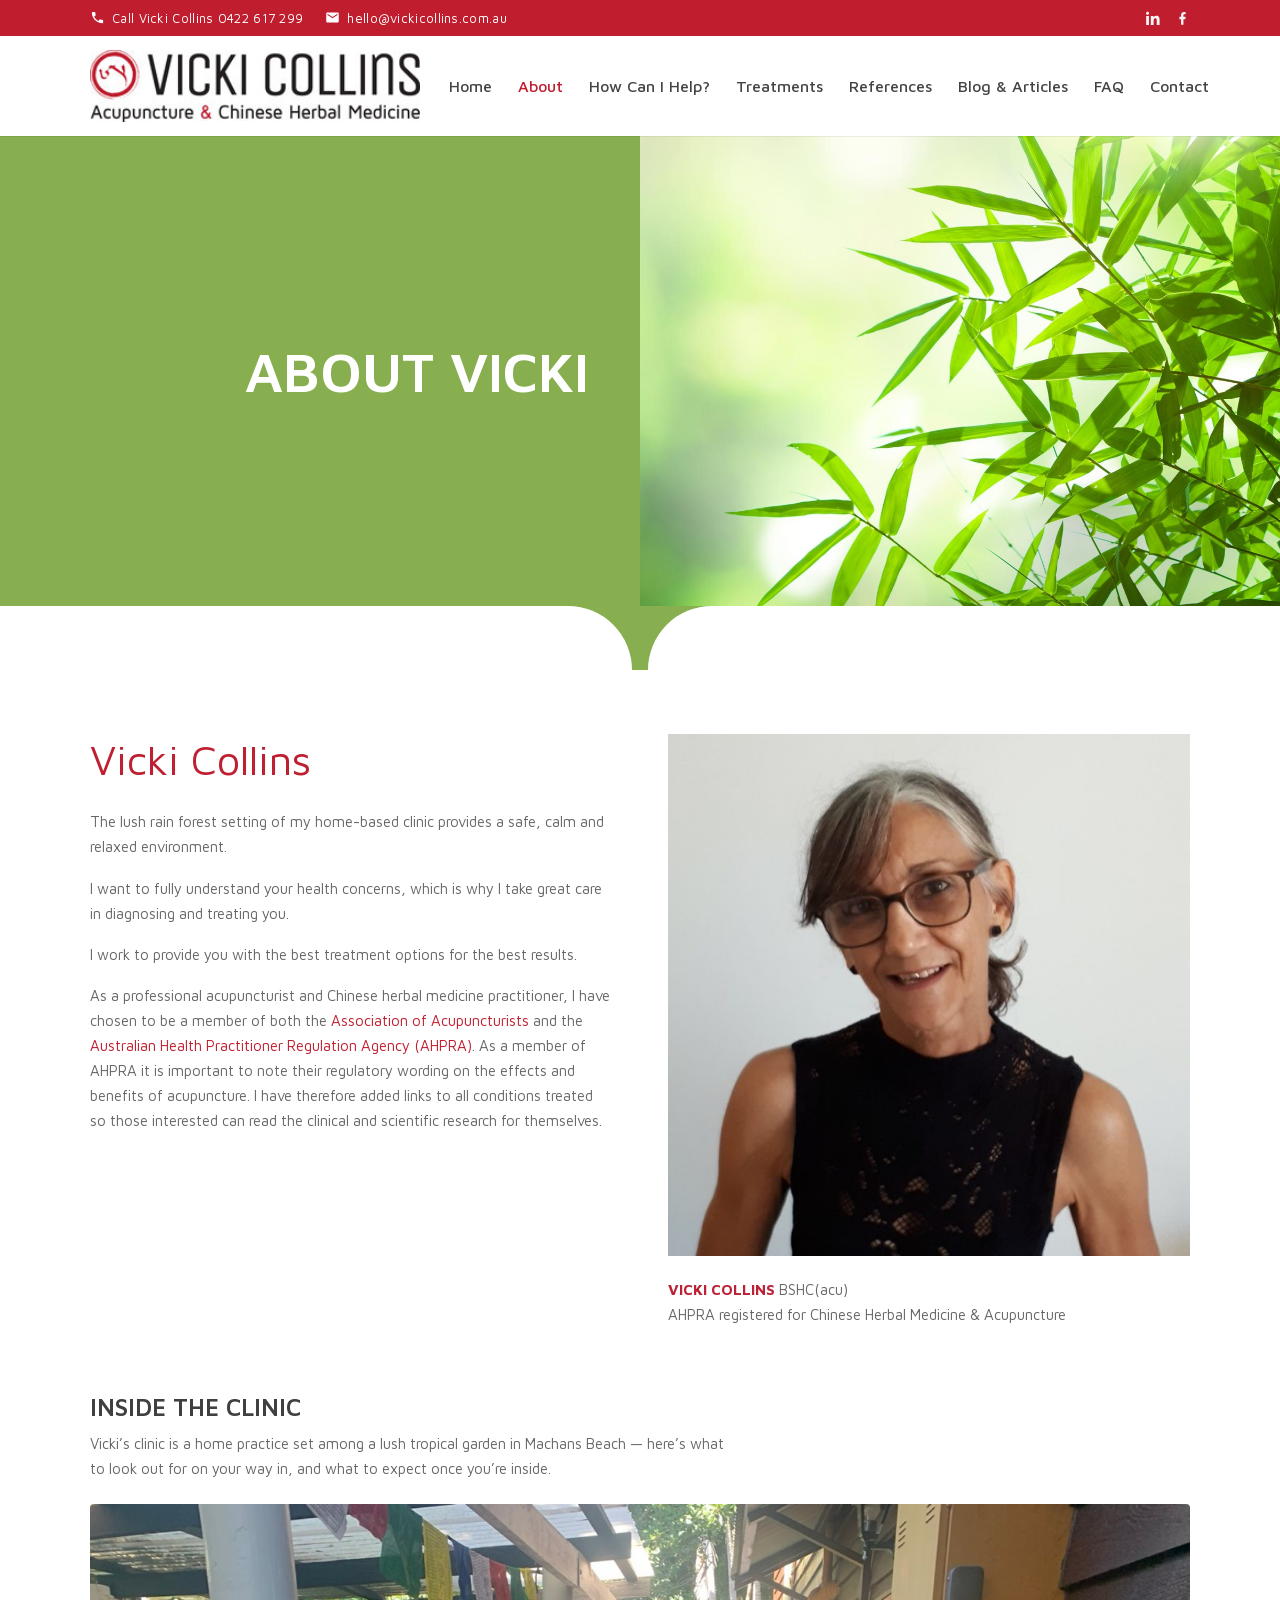
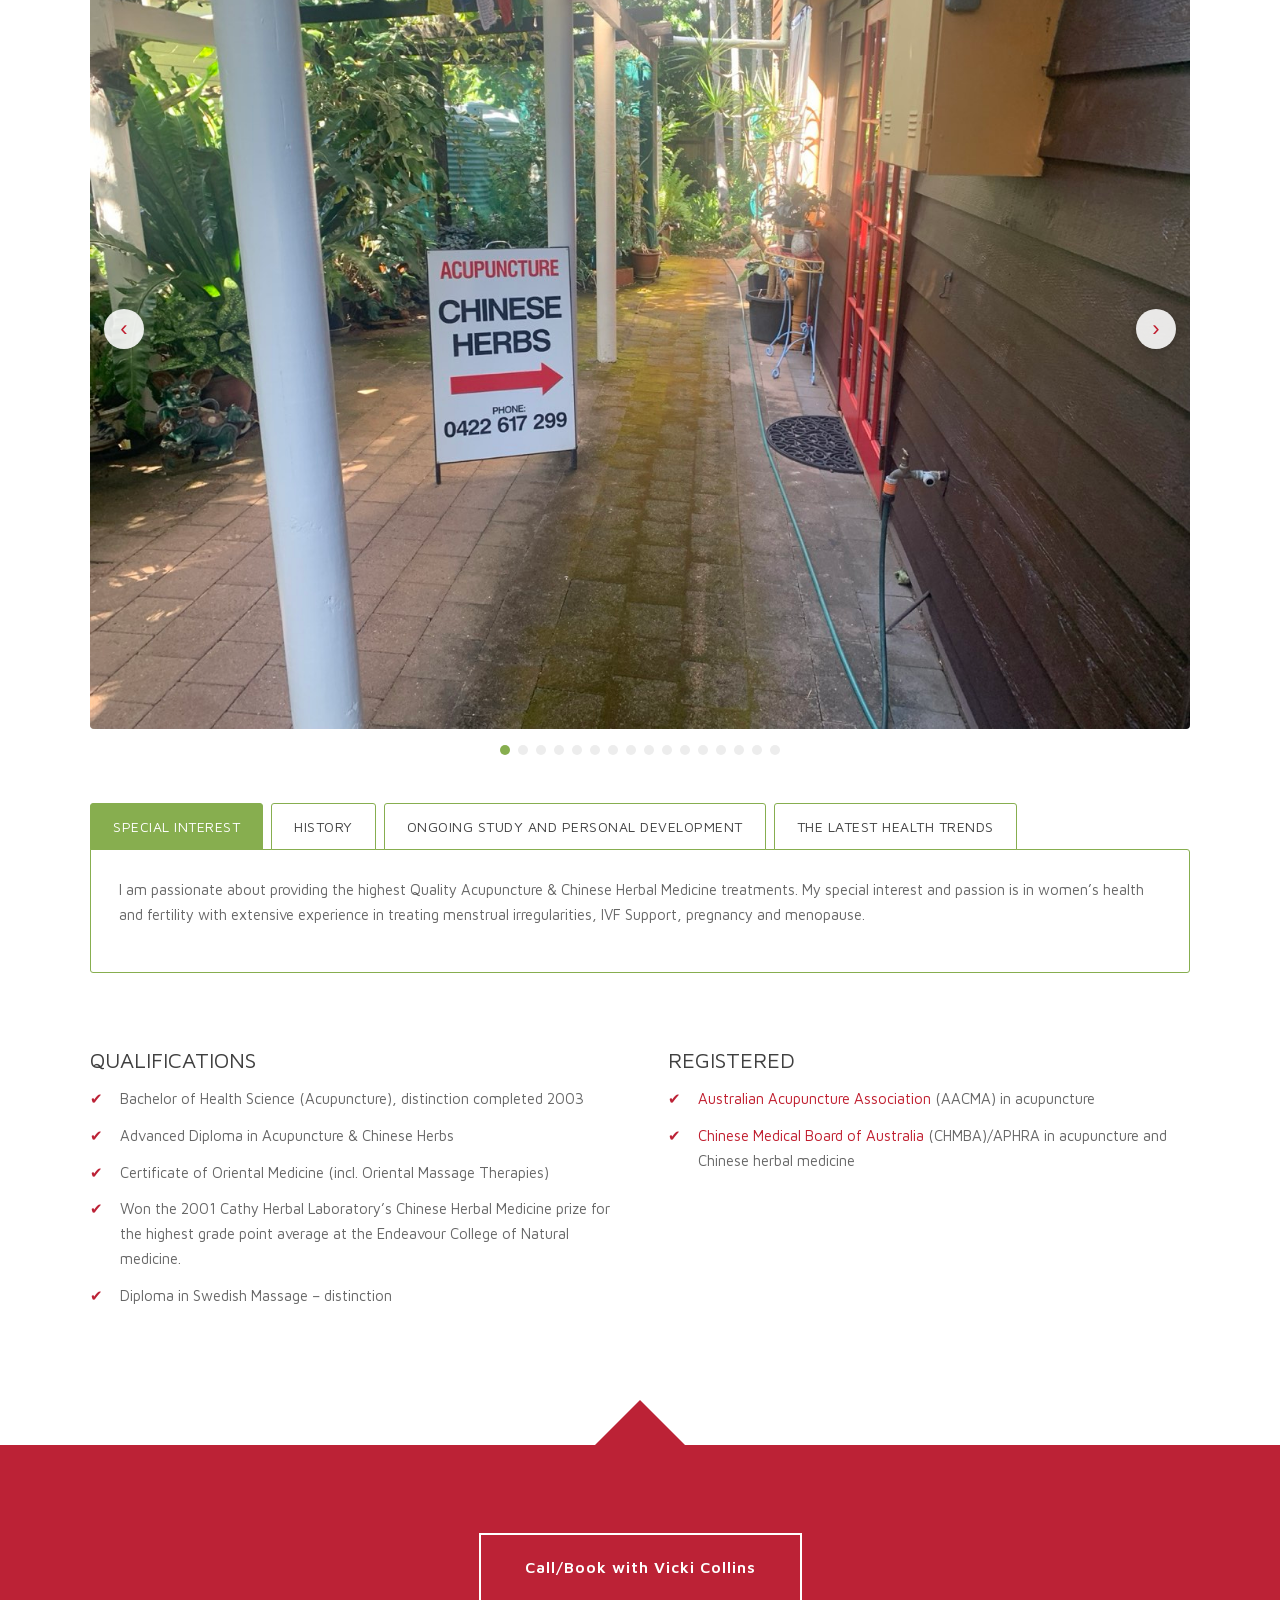
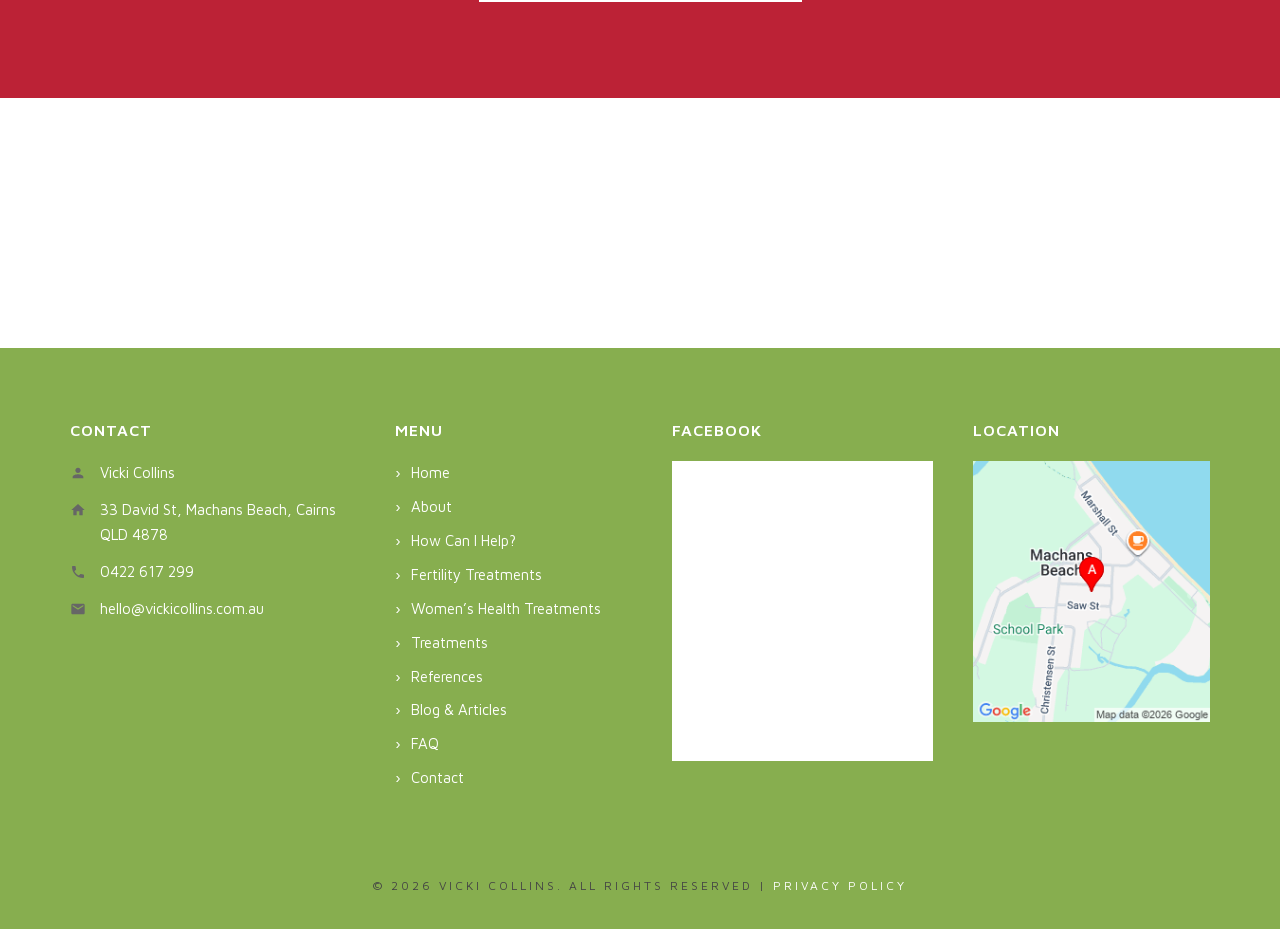
==== commit 445c2a71: "Add 8 clinic photos (GPS-stripped) and restore About/Contact carousels Co-Authored-By: Claude Sonnet" ====
--- a/about-vicki-collins-quality-acupuncture/index.html
+++ b/about-vicki-collins-quality-acupuncture/index.html
@@ -53,9 +53,9 @@
   </div>
   
   <div class="clinic-gallery">
-    <h3>Find Your Way to the Clinic</h3>
-    <p>Vicki’s clinic is a home practice set among a lush tropical garden in Machans Beach — here’s what to look out for on your way in.</p>
-    <div class="carousel" role="region" aria-label="Photos of the clinic garden and entrance">
+    <h3>Inside the Clinic</h3>
+    <p>Vicki’s clinic is a home practice set among a lush tropical garden in Machans Beach — here’s what to look out for on your way in, and what to expect once you’re inside.</p>
+    <div class="carousel" role="region" aria-label="Photos of the clinic garden, entrance and treatment room">
       <div class="carousel-track">
       <div class="carousel-slide active"><img src="/assets/img/clinic/clinic-signage-pathway.jpg" alt="Acupuncture and Chinese herbs sign pointing along the garden path to the clinic entrance" width="1400" height="1050"></div>
       <div class="carousel-slide" aria-hidden="true"><img src="/assets/img/clinic/clinic-path-to-entrance.jpg" alt="Garden pergola walkway leading to the clinic, with a &quot;Clinic&quot; directional sign on the wall" width="1400" height="1050" loading="lazy"></div>
@@ -65,10 +65,18 @@
       <div class="carousel-slide" aria-hidden="true"><img src="/assets/img/clinic/clinic-courtyard-garden.jpg" alt="Paved courtyard garden with ferns and potted plants outside the clinic" width="1400" height="1050" loading="lazy"></div>
       <div class="carousel-slide" aria-hidden="true"><img src="/assets/img/clinic/clinic-garden-entrance-1.jpg" alt="Guardian lion statue among ferns and potted plants near the clinic entrance" width="1400" height="1050" loading="lazy"></div>
       <div class="carousel-slide" aria-hidden="true"><img src="/assets/img/clinic/clinic-garden-entrance-2.jpg" alt="Garden path lined with ferns and potted plants leading toward the clinic" width="1400" height="1050" loading="lazy"></div>
+      <div class="carousel-slide" aria-hidden="true"><img src="/assets/img/clinic/clinic-treatment-room-wide.jpg" alt="The treatment room, with treatment table, linen and equipment trolley ready" width="1400" height="1050" loading="lazy"></div>
+      <div class="carousel-slide" aria-hidden="true"><img src="/assets/img/clinic/clinic-treatment-room-chart.jpg" alt="Treatment table made up with fresh linen, acupuncture point chart on the wall behind" width="1400" height="1050" loading="lazy"></div>
+      <div class="carousel-slide" aria-hidden="true"><img src="/assets/img/clinic/clinic-treatment-room-2.jpg" alt="A second view of the treatment room, showing the table, bolster and side table" width="1400" height="1050" loading="lazy"></div>
+      <div class="carousel-slide" aria-hidden="true"><img src="/assets/img/clinic/clinic-chinese-cabinet.jpg" alt="Antique Chinese cabinet in the treatment room, beside the treatment table" width="1400" height="1050" loading="lazy"></div>
+      <div class="carousel-slide" aria-hidden="true"><img src="/assets/img/clinic/clinic-herb-dispensary.jpg" alt="Shelves of Chinese herbal medicine in the clinic’s dispensary" width="1400" height="1050" loading="lazy"></div>
+      <div class="carousel-slide" aria-hidden="true"><img src="/assets/img/clinic/clinic-herb-shelves.jpg" alt="The dispensary shelves, lined with labelled Chinese herbal formulas" width="1400" height="1050" loading="lazy"></div>
+      <div class="carousel-slide" aria-hidden="true"><img src="/assets/img/clinic/clinic-cupping-glasses.jpg" alt="Glass cupping sets used in treatment, laid out on a stainless steel tray" width="1400" height="1050" loading="lazy"></div>
+      <div class="carousel-slide" aria-hidden="true"><img src="/assets/img/clinic/clinic-moxa-sticks.jpg" alt="Moxa sticks used for warming acupuncture points" width="1400" height="1050" loading="lazy"></div>
       </div>
       <button class="carousel-nav carousel-prev" aria-label="Previous photo">&#8249;</button>
       <button class="carousel-nav carousel-next" aria-label="Next photo">&#8250;</button>
-      <div class="carousel-dots"><button class="carousel-dot" aria-current="true" data-slide="0" aria-label="Show photo 1 of 8"></button><button class="carousel-dot" data-slide="1" aria-label="Show photo 2 of 8"></button><button class="carousel-dot" data-slide="2" aria-label="Show photo 3 of 8"></button><button class="carousel-dot" data-slide="3" aria-label="Show photo 4 of 8"></button><button class="carousel-dot" data-slide="4" aria-label="Show photo 5 of 8"></button><button class="carousel-dot" data-slide="5" aria-label="Show photo 6 of 8"></button><button class="carousel-dot" data-slide="6" aria-label="Show photo 7 of 8"></button><button class="carousel-dot" data-slide="7" aria-label="Show photo 8 of 8"></button></div>
+      <div class="carousel-dots"><button class="carousel-dot" aria-current="true" data-slide="0" aria-label="Show photo 1 of 16"></button><button class="carousel-dot" data-slide="1" aria-label="Show photo 2 of 16"></button><button class="carousel-dot" data-slide="2" aria-label="Show photo 3 of 16"></button><button class="carousel-dot" data-slide="3" aria-label="Show photo 4 of 16"></button><button class="carousel-dot" data-slide="4" aria-label="Show photo 5 of 16"></button><button class="carousel-dot" data-slide="5" aria-label="Show photo 6 of 16"></button><button class="carousel-dot" data-slide="6" aria-label="Show photo 7 of 16"></button><button class="carousel-dot" data-slide="7" aria-label="Show photo 8 of 16"></button><button class="carousel-dot" data-slide="8" aria-label="Show photo 9 of 16"></button><button class="carousel-dot" data-slide="9" aria-label="Show photo 10 of 16"></button><button class="carousel-dot" data-slide="10" aria-label="Show photo 11 of 16"></button><button class="carousel-dot" data-slide="11" aria-label="Show photo 12 of 16"></button><button class="carousel-dot" data-slide="12" aria-label="Show photo 13 of 16"></button><button class="carousel-dot" data-slide="13" aria-label="Show photo 14 of 16"></button><button class="carousel-dot" data-slide="14" aria-label="Show photo 15 of 16"></button><button class="carousel-dot" data-slide="15" aria-label="Show photo 16 of 16"></button></div>
     </div>
   </div>
   <div class="tabs">
